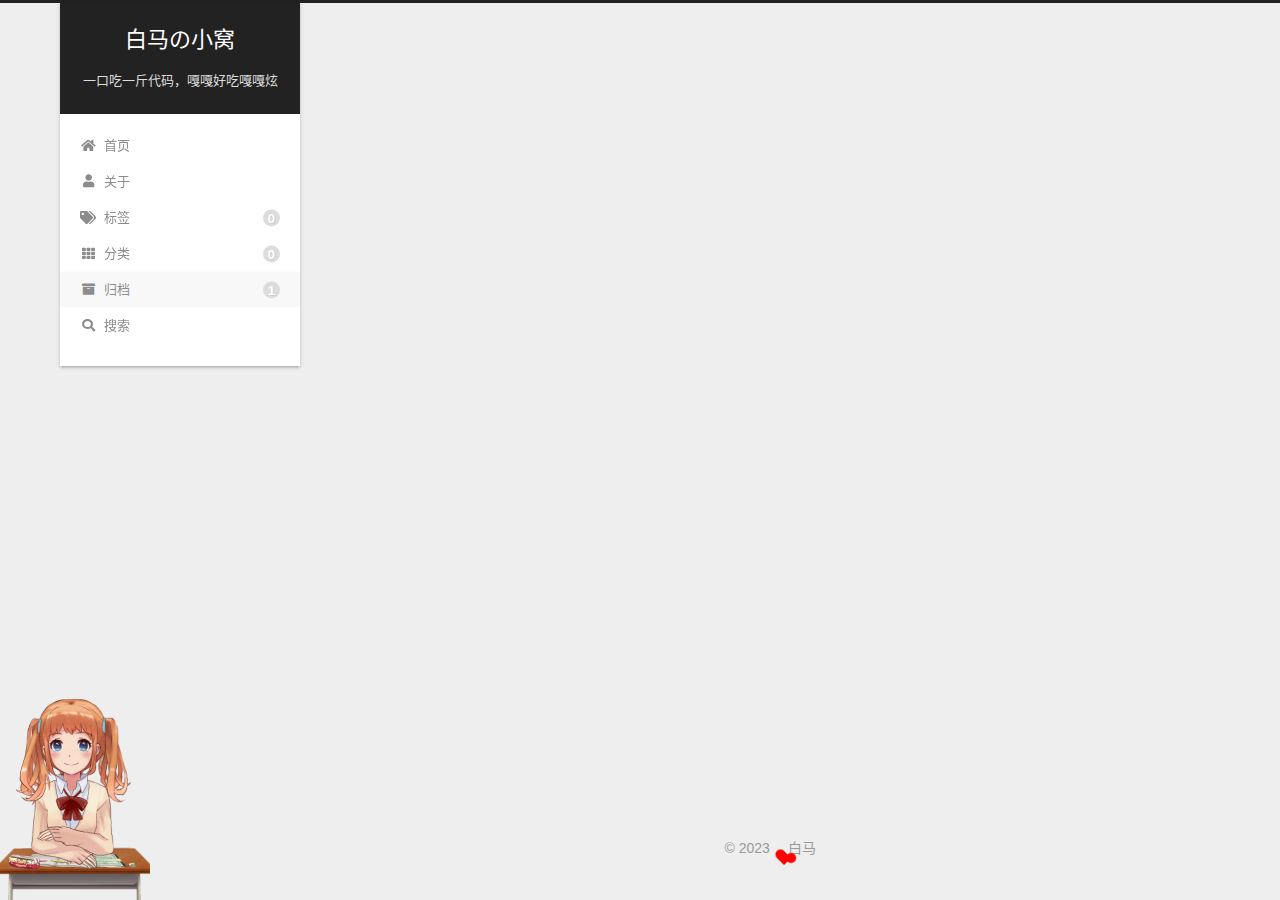
==== archives/index.html @ 6ced61af "Site updated: 2023-07-16 23:08:41" ====
<!DOCTYPE html>
<html lang="zh-CN">
<head>
  <meta charset="UTF-8">
<meta name="viewport" content="width=device-width, initial-scale=1, maximum-scale=2">
<meta name="theme-color" content="#222">
<meta name="generator" content="Hexo 6.3.0">
  <link rel="apple-touch-icon" sizes="180x180" href="/images/128x128.png">
  <link rel="icon" type="image/png" sizes="32x32" href="/images/32x32.png">
  <link rel="icon" type="image/png" sizes="16x16" href="/images/16x16.png">
  <link rel="mask-icon" href="/images/logo2.svg" color="#222">

<link rel="stylesheet" href="/css/main.css">


<link rel="stylesheet" href="/lib/font-awesome/css/all.min.css">

<script id="hexo-configurations">
    var NexT = window.NexT || {};
    var CONFIG = {"hostname":"example.com","root":"/","scheme":"Gemini","version":"7.8.0","exturl":false,"sidebar":{"position":"left","display":"post","padding":18,"offset":12,"onmobile":false},"copycode":{"enable":true,"show_result":true,"style":null},"back2top":{"enable":true,"sidebar":false,"scrollpercent":true},"bookmark":{"enable":false,"color":"#222","save":"auto"},"fancybox":false,"mediumzoom":false,"lazyload":false,"pangu":false,"comments":{"style":"tabs","active":null,"storage":true,"lazyload":false,"nav":null},"algolia":{"hits":{"per_page":10},"labels":{"input_placeholder":"Search for Posts","hits_empty":"We didn't find any results for the search: ${query}","hits_stats":"${hits} results found in ${time} ms"}},"localsearch":{"enable":true,"trigger":"auto","top_n_per_article":1,"unescape":false,"preload":false},"motion":{"enable":true,"async":false,"transition":{"post_block":"fadeIn","post_header":"slideDownIn","post_body":"slideDownIn","coll_header":"slideLeftIn","sidebar":"slideUpIn"}},"path":"search.xml"};
  </script>

  <meta name="description" content="bug专业制造选手">
<meta property="og:type" content="website">
<meta property="og:title" content="白马の小窝">
<meta property="og:url" content="http://example.com/archives/index.html">
<meta property="og:site_name" content="白马の小窝">
<meta property="og:description" content="bug专业制造选手">
<meta property="og:locale" content="zh_CN">
<meta property="article:author" content="yy">
<meta name="twitter:card" content="summary">

<link rel="canonical" href="http://example.com/archives/">


<script id="page-configurations">
  // https://hexo.io/docs/variables.html
  CONFIG.page = {
    sidebar: "",
    isHome : false,
    isPost : false,
    lang   : 'zh-CN'
  };
</script>

  <title>归档 | 白马の小窝</title>
  






  <noscript>
  <style>
  .use-motion .brand,
  .use-motion .menu-item,
  .sidebar-inner,
  .use-motion .post-block,
  .use-motion .pagination,
  .use-motion .comments,
  .use-motion .post-header,
  .use-motion .post-body,
  .use-motion .collection-header { opacity: initial; }

  .use-motion .site-title,
  .use-motion .site-subtitle {
    opacity: initial;
    top: initial;
  }

  .use-motion .logo-line-before i { left: initial; }
  .use-motion .logo-line-after i { right: initial; }
  </style>
</noscript>

<link rel="alternate" href="/atom.xml" title="白马の小窝" type="application/atom+xml">
</head>

<body itemscope itemtype="http://schema.org/WebPage">
  <div class="container use-motion">
    <div class="headband"></div>

    <header class="header" itemscope itemtype="http://schema.org/WPHeader">
      <div class="header-inner"><div class="site-brand-container">
  <div class="site-nav-toggle">
    <div class="toggle" aria-label="切换导航栏">
      <span class="toggle-line toggle-line-first"></span>
      <span class="toggle-line toggle-line-middle"></span>
      <span class="toggle-line toggle-line-last"></span>
    </div>
  </div>

  <div class="site-meta">

    <a href="/" class="brand" rel="start">
      <span class="logo-line-before"><i></i></span>
      <h1 class="site-title">白马の小窝</h1>
      <span class="logo-line-after"><i></i></span>
    </a>
      <p class="site-subtitle" itemprop="description">一口吃一斤代码，嘎嘎好吃嘎嘎炫</p>
  </div>

  <div class="site-nav-right">
    <div class="toggle popup-trigger">
        <i class="fa fa-search fa-fw fa-lg"></i>
    </div>
  </div>
</div>




<nav class="site-nav">
  <ul id="menu" class="main-menu menu">
        <li class="menu-item menu-item-home">

    <a href="/" rel="section"><i class="fa fa-home fa-fw"></i>首页</a>

  </li>
        <li class="menu-item menu-item-about">

    <a href="/about/" rel="section"><i class="fa fa-user fa-fw"></i>关于</a>

  </li>
        <li class="menu-item menu-item-tags">

    <a href="/tags/" rel="section"><i class="fa fa-tags fa-fw"></i>标签<span class="badge">0</span></a>

  </li>
        <li class="menu-item menu-item-categories">

    <a href="/categories/" rel="section"><i class="fa fa-th fa-fw"></i>分类<span class="badge">0</span></a>

  </li>
        <li class="menu-item menu-item-archives">

    <a href="/archives/" rel="section"><i class="fa fa-archive fa-fw"></i>归档<span class="badge">1</span></a>

  </li>
      <li class="menu-item menu-item-search">
        <a role="button" class="popup-trigger"><i class="fa fa-search fa-fw"></i>搜索
        </a>
      </li>
  </ul>
</nav>



  <div class="search-pop-overlay">
    <div class="popup search-popup">
        <div class="search-header">
  <span class="search-icon">
    <i class="fa fa-search"></i>
  </span>
  <div class="search-input-container">
    <input autocomplete="off" autocapitalize="off"
           placeholder="搜索..." spellcheck="false"
           type="search" class="search-input">
  </div>
  <span class="popup-btn-close">
    <i class="fa fa-times-circle"></i>
  </span>
</div>
<div id="search-result">
  <div id="no-result">
    <i class="fa fa-spinner fa-pulse fa-5x fa-fw"></i>
  </div>
</div>

    </div>
  </div>

</div>
    </header>

    
  <div class="back-to-top">
    <i class="fa fa-arrow-up"></i>
    <span>0%</span>
  </div>


    <main class="main">
      <div class="main-inner">
        <div class="content-wrap">
          

          <div class="content archive">
            

  
  
  
  <div class="post-block">
    <div class="posts-collapse">
      <div class="collection-title">
        <span class="collection-header">嗯..! 目前共计 1 篇日志。 继续努力。</span>
      </div>

      
    <div class="collection-year">
      <span class="collection-header">2023</span>
    </div>

  <article itemscope itemtype="http://schema.org/Article">
    <header class="post-header">

      <div class="post-meta">
        <time itemprop="dateCreated"
              datetime="2023-07-16T18:23:22+08:00"
              content="2023-07-16">
          07-16
        </time>
      </div>

      <div class="post-title">
          <a class="post-title-link" href="/2023/07/16/%E5%88%9D%E6%9D%A5%E4%B9%8D%E5%88%B0%EF%BC%8C%E8%AF%B7%E5%A4%9A%E5%85%B3%E7%85%A7/" itemprop="url">
            <span itemprop="name">初来乍到，请多关照</span>
          </a>
      </div>

    </header>
  </article>


    </div>
  </div>
  
  
  

  



          </div>
          

<script>
  window.addEventListener('tabs:register', () => {
    let { activeClass } = CONFIG.comments;
    if (CONFIG.comments.storage) {
      activeClass = localStorage.getItem('comments_active') || activeClass;
    }
    if (activeClass) {
      let activeTab = document.querySelector(`a[href="#comment-${activeClass}"]`);
      if (activeTab) {
        activeTab.click();
      }
    }
  });
  if (CONFIG.comments.storage) {
    window.addEventListener('tabs:click', event => {
      if (!event.target.matches('.tabs-comment .tab-content .tab-pane')) return;
      let commentClass = event.target.classList[1];
      localStorage.setItem('comments_active', commentClass);
    });
  }
</script>

        </div>
          
  
  <div class="toggle sidebar-toggle">
    <span class="toggle-line toggle-line-first"></span>
    <span class="toggle-line toggle-line-middle"></span>
    <span class="toggle-line toggle-line-last"></span>
  </div>

  <aside class="sidebar">
    <div class="sidebar-inner">

      <ul class="sidebar-nav motion-element">
        <li class="sidebar-nav-toc">
          文章目录
        </li>
        <li class="sidebar-nav-overview">
          站点概览
        </li>
      </ul>

      <!--noindex-->
      <div class="post-toc-wrap sidebar-panel">
      </div>
      <!--/noindex-->

      <div class="site-overview-wrap sidebar-panel">
        <div class="site-author motion-element" itemprop="author" itemscope itemtype="http://schema.org/Person">
    <img class="site-author-image" itemprop="image" alt="yy"
      src="/images/10.jpg">
  <p class="site-author-name" itemprop="name">yy</p>
  <div class="site-description" itemprop="description">bug专业制造选手</div>
</div>
<div class="site-state-wrap motion-element">
  <nav class="site-state">
      <div class="site-state-item site-state-posts">
          <a href="/archives/">
        
          <span class="site-state-item-count">1</span>
          <span class="site-state-item-name">日志</span>
        </a>
      </div>
  </nav>
</div>
  <div class="cc-license motion-element" itemprop="license">
    <a href="https://creativecommons.org/licenses/by-nc-sa/4.0/" class="cc-opacity" rel="noopener" target="_blank"><img src="/images/cc-by-nc-sa.svg" alt="Creative Commons"></a>
  </div>



      </div>
	  
       

  <div class="links-of-blogroll motion-element links-of-blogroll-block">
    <div class="links-of-blogroll-title">
      <!-- modify icon to fire by szw -->
      <i class="fa fa-history fa-" aria-hidden="true"></i>
      近期文章
    </div>
    <ul class="links-of-blogroll-list">
      
      
        <li class="recent_posts_li">
          <a href="/" title="" target="_blank"></a>
        </li>
      
    </ul>
  </div>


	   <iframe frameborder="no" border="0" marginwidth="0" marginheight="0" width=330 height=86 src="//music.163.com/outchain/player?type=2&id=476598236&auto=1&height=66"></iframe>
    </div>
  </aside>
  <div id="sidebar-dimmer"></div>


      </div>
    </main>

    <footer class="footer">
      <div class="footer-inner">
        

        

<div class="copyright">
  
  &copy; 
  <span itemprop="copyrightYear">2023</span>
  <span class="with-love">
    <i class="heart"></i>
  </span>
  <span class="author" itemprop="copyrightHolder">白马</span>
</div>

<!--
  <div class="powered-by">由 <a href="https://hexo.io/" class="theme-link" rel="noopener" target="_blank">Hexo</a> & <a href="https://theme-next.org/" class="theme-link" rel="noopener" target="_blank">NexT.Gemini</a> 强力驱动
  </div>-->

        








      </div>
    </footer>
  </div>

  
  <script src="/lib/anime.min.js"></script>
  <script src="/lib/velocity/velocity.min.js"></script>
  <script src="/lib/velocity/velocity.ui.min.js"></script>

<script src="/js/utils.js"></script>

<script src="/js/motion.js"></script>


<script src="/js/schemes/pisces.js"></script>


<script src="/js/next-boot.js"></script>




  




  
<script src="/js/local-search.js"></script>













  

  

<script src="/live2dw/lib/L2Dwidget.min.js?094cbace49a39548bed64abff5988b05"></script><script>L2Dwidget.init({"pluginRootPath":"live2dw/","pluginJsPath":"lib/","pluginModelPath":"assets/","tagMode":false,"log":false,"model":{"jsonPath":"/live2dw/assets/shizuku.model.json"},"display":{"position":"left","width":150,"height":300},"mobile":{"show":true}});</script></body>
</html>
<!-- 页面点击小红心 -->
<script type="text/javascript" src="/js/src/clicklove.js"></script>
---- css/main.css ----
:root {
  --body-bg-color: #eee;
  --content-bg-color: #fff;
  --card-bg-color: #f5f5f5;
  --text-color: #555;
  --blockquote-color: #666;
  --link-color: #555;
  --link-hover-color: #222;
  --brand-color: #fff;
  --brand-hover-color: #fff;
  --table-row-odd-bg-color: #f9f9f9;
  --table-row-hover-bg-color: #f5f5f5;
  --menu-item-bg-color: #f5f5f5;
  --btn-default-bg: #fff;
  --btn-default-color: #555;
  --btn-default-border-color: #555;
  --btn-default-hover-bg: #222;
  --btn-default-hover-color: #fff;
  --btn-default-hover-border-color: #222;
}
html {
  line-height: 1.15; /* 1 */
  -webkit-text-size-adjust: 100%; /* 2 */
}
body {
  margin: 0;
}
main {
  display: block;
}
h1 {
  font-size: 2em;
  margin: 0.67em 0;
}
hr {
  box-sizing: content-box; /* 1 */
  height: 0; /* 1 */
  overflow: visible; /* 2 */
}
pre {
  font-family: monospace, monospace; /* 1 */
  font-size: 1em; /* 2 */
}
a {
  background: transparent;
}
abbr[title] {
  border-bottom: none; /* 1 */
  text-decoration: underline; /* 2 */
  text-decoration: underline dotted; /* 2 */
}
b,
strong {
  font-weight: bolder;
}
code,
kbd,
samp {
  font-family: monospace, monospace; /* 1 */
  font-size: 1em; /* 2 */
}
small {
  font-size: 80%;
}
sub,
sup {
  font-size: 75%;
  line-height: 0;
  position: relative;
  vertical-align: baseline;
}
sub {
  bottom: -0.25em;
}
sup {
  top: -0.5em;
}
img {
  border-style: none;
}
button,
input,
optgroup,
select,
textarea {
  font-family: inherit; /* 1 */
  font-size: 100%; /* 1 */
  line-height: 1.15; /* 1 */
  margin: 0; /* 2 */
}
button,
input {
/* 1 */
  overflow: visible;
}
button,
select {
/* 1 */
  text-transform: none;
}
button,
[type='button'],
[type='reset'],
[type='submit'] {
  -webkit-appearance: button;
}
button::-moz-focus-inner,
[type='button']::-moz-focus-inner,
[type='reset']::-moz-focus-inner,
[type='submit']::-moz-focus-inner {
  border-style: none;
  padding: 0;
}
button:-moz-focusring,
[type='button']:-moz-focusring,
[type='reset']:-moz-focusring,
[type='submit']:-moz-focusring {
  outline: 1px dotted ButtonText;
}
fieldset {
  padding: 0.35em 0.75em 0.625em;
}
legend {
  box-sizing: border-box; /* 1 */
  color: inherit; /* 2 */
  display: table; /* 1 */
  max-width: 100%; /* 1 */
  padding: 0; /* 3 */
  white-space: normal; /* 1 */
}
progress {
  vertical-align: baseline;
}
textarea {
  overflow: auto;
}
[type='checkbox'],
[type='radio'] {
  box-sizing: border-box; /* 1 */
  padding: 0; /* 2 */
}
[type='number']::-webkit-inner-spin-button,
[type='number']::-webkit-outer-spin-button {
  height: auto;
}
[type='search'] {
  outline-offset: -2px; /* 2 */
  -webkit-appearance: textfield; /* 1 */
}
[type='search']::-webkit-search-decoration {
  -webkit-appearance: none;
}
::-webkit-file-upload-button {
  font: inherit; /* 2 */
  -webkit-appearance: button; /* 1 */
}
details {
  display: block;
}
summary {
  display: list-item;
}
template {
  display: none;
}
[hidden] {
  display: none;
}
::selection {
  background: #262a30;
  color: #eee;
}
html,
body {
  height: 100%;
}
body {
  background: var(--body-bg-color);
  color: var(--text-color);
  font-family: 'Lato', "PingFang SC", "Microsoft YaHei", sans-serif;
  font-size: 1em;
  line-height: 2;
}
@media (max-width: 991px) {
  body {
    padding-left: 0 !important;
    padding-right: 0 !important;
  }
}
h1,
h2,
h3,
h4,
h5,
h6 {
  font-family: 'Lato', "PingFang SC", "Microsoft YaHei", sans-serif;
  font-weight: bold;
  line-height: 1.5;
  margin: 20px 0 15px;
}
h1 {
  font-size: 1.5em;
}
h2 {
  font-size: 1.375em;
}
h3 {
  font-size: 1.25em;
}
h4 {
  font-size: 1.125em;
}
h5 {
  font-size: 1em;
}
h6 {
  font-size: 0.875em;
}
p {
  margin: 0 0 20px 0;
}
a,
span.exturl {
  border-bottom: 1px solid #999;
  color: var(--link-color);
  outline: 0;
  text-decoration: none;
  overflow-wrap: break-word;
  word-wrap: break-word;
  cursor: pointer;
}
a:hover,
span.exturl:hover {
  border-bottom-color: var(--link-hover-color);
  color: var(--link-hover-color);
}
iframe,
img,
video {
  display: block;
  margin-left: auto;
  margin-right: auto;
  max-width: 100%;
}
hr {
  background-image: repeating-linear-gradient(-45deg, #ddd, #ddd 4px, transparent 4px, transparent 8px);
  border: 0;
  height: 3px;
  margin: 40px 0;
}
blockquote {
  border-left: 4px solid #ddd;
  color: var(--blockquote-color);
  margin: 0;
  padding: 0 15px;
}
blockquote cite::before {
  content: '-';
  padding: 0 5px;
}
dt {
  font-weight: bold;
}
dd {
  margin: 0;
  padding: 0;
}
kbd {
  background-color: #f5f5f5;
  background-image: linear-gradient(#eee, #fff, #eee);
  border: 1px solid #ccc;
  border-radius: 0.2em;
  box-shadow: 0.1em 0.1em 0.2em rgba(0,0,0,0.1);
  color: #555;
  font-family: inherit;
  padding: 0.1em 0.3em;
  white-space: nowrap;
}
.table-container {
  overflow: auto;
}
table {
  border-collapse: collapse;
  border-spacing: 0;
  font-size: 0.875em;
  margin: 0 0 20px 0;
  width: 100%;
}
tbody tr:nth-of-type(odd) {
  background: var(--table-row-odd-bg-color);
}
tbody tr:hover {
  background: var(--table-row-hover-bg-color);
}
caption,
th,
td {
  font-weight: normal;
  padding: 8px;
  vertical-align: middle;
}
th,
td {
  border: 1px solid #ddd;
  border-bottom: 3px solid #ddd;
}
th {
  font-weight: 700;
  padding-bottom: 10px;
}
td {
  border-bottom-width: 1px;
}
.btn {
  background: var(--btn-default-bg);
  border: 2px solid var(--btn-default-border-color);
  border-radius: 2px;
  color: var(--btn-default-color);
  display: inline-block;
  font-size: 0.875em;
  line-height: 2;
  padding: 0 20px;
  text-decoration: none;
  transition-property: background-color;
  transition-delay: 0s;
  transition-duration: 0.2s;
  transition-timing-function: ease-in-out;
}
.btn:hover {
  background: var(--btn-default-hover-bg);
  border-color: var(--btn-default-hover-border-color);
  color: var(--btn-default-hover-color);
}
.btn + .btn {
  margin: 0 0 8px 8px;
}
.btn .fa-fw {
  text-align: left;
  width: 1.285714285714286em;
}
.toggle {
  line-height: 0;
}
.toggle .toggle-line {
  background: #fff;
  display: inline-block;
  height: 2px;
  left: 0;
  position: relative;
  top: 0;
  transition: all 0.4s;
  vertical-align: top;
  width: 100%;
}
.toggle .toggle-line:not(:first-child) {
  margin-top: 3px;
}
.toggle.toggle-arrow .toggle-line-first {
  left: 50%;
  top: 2px;
  transform: rotate(45deg);
  width: 50%;
}
.toggle.toggle-arrow .toggle-line-middle {
  left: 2px;
  width: 90%;
}
.toggle.toggle-arrow .toggle-line-last {
  left: 50%;
  top: -2px;
  transform: rotate(-45deg);
  width: 50%;
}
.toggle.toggle-close .toggle-line-first {
  transform: rotate(-45deg);
  top: 5px;
}
.toggle.toggle-close .toggle-line-middle {
  opacity: 0;
}
.toggle.toggle-close .toggle-line-last {
  transform: rotate(45deg);
  top: -5px;
}
.highlight-container {
  position: relative;
}
.highlight-container:hover .copy-btn,
.highlight-container .copy-btn:focus {
  opacity: 1;
}
.copy-btn {
  color: #333;
  cursor: pointer;
  line-height: 1.6;
  opacity: 0;
  padding: 2px 6px;
  position: absolute;
  transition-delay: 0s;
  transition-duration: 0.2s;
  transition-timing-function: ease-in-out;
  background-color: #eee;
  background-image: linear-gradient(#fcfcfc, #eee);
  border: 1px solid #d5d5d5;
  border-radius: 3px;
  font-size: 0.8125em;
  right: 4px;
  top: 8px;
}
.highlight,
pre {
  background: #1d1f21;
  color: #c5c8c6;
  line-height: 1.6;
  margin: 0 auto 20px;
}
pre,
code {
  font-family: consolas, Menlo, monospace, "PingFang SC", "Microsoft YaHei";
}
code {
  background: #eee;
  border-radius: 3px;
  color: #555;
  padding: 2px 4px;
  overflow-wrap: break-word;
  word-wrap: break-word;
}
.highlight *::selection {
  background: #373b41;
}
.highlight pre {
  border: 0;
  margin: 0;
  padding: 10px 0;
}
.highlight table {
  border: 0;
  margin: 0;
  width: auto;
}
.highlight td {
  border: 0;
  padding: 0;
}
.highlight figcaption {
  background: #000;
  color: #c5c8c6;
  display: flex;
  font-size: 0.875em;
  justify-content: space-between;
  line-height: 1.2;
  padding: 0.5em;
}
.highlight figcaption a {
  color: #c5c8c6;
}
.highlight figcaption a:hover {
  border-bottom-color: #c5c8c6;
}
.highlight .gutter {
  -moz-user-select: none;
  -ms-user-select: none;
  -webkit-user-select: none;
  user-select: none;
}
.highlight .gutter pre {
  background: #000;
  color: #888f96;
  padding-left: 10px;
  padding-right: 10px;
  text-align: right;
}
.highlight .code pre {
  background: #1d1f21;
  padding-left: 10px;
  width: 100%;
}
.gist table {
  width: auto;
}
.gist table td {
  border: 0;
}
pre {
  overflow: auto;
  padding: 10px;
}
pre code {
  background: none;
  color: #c5c8c6;
  font-size: 0.875em;
  padding: 0;
  text-shadow: none;
}
pre .deletion {
  background: #800000;
}
pre .addition {
  background: #008000;
}
pre .meta {
  color: #f0c674;
  -moz-user-select: none;
  -ms-user-select: none;
  -webkit-user-select: none;
  user-select: none;
}
pre .comment {
  color: #969896;
}
pre .variable,
pre .attribute,
pre .tag,
pre .name,
pre .regexp,
pre .ruby .constant,
pre .xml .tag .title,
pre .xml .pi,
pre .xml .doctype,
pre .html .doctype,
pre .css .id,
pre .css .class,
pre .css .pseudo {
  color: #c66;
}
pre .number,
pre .preprocessor,
pre .built_in,
pre .builtin-name,
pre .literal,
pre .params,
pre .constant,
pre .command {
  color: #de935f;
}
pre .ruby .class .title,
pre .css .rules .attribute,
pre .string,
pre .symbol,
pre .value,
pre .inheritance,
pre .header,
pre .ruby .symbol,
pre .xml .cdata,
pre .special,
pre .formula {
  color: #b5bd68;
}
pre .title,
pre .css .hexcolor {
  color: #8abeb7;
}
pre .function,
pre .python .decorator,
pre .python .title,
pre .ruby .function .title,
pre .ruby .title .keyword,
pre .perl .sub,
pre .javascript .title,
pre .coffeescript .title {
  color: #81a2be;
}
pre .keyword,
pre .javascript .function {
  color: #b294bb;
}
.blockquote-center {
  border-left: none;
  margin: 40px 0;
  padding: 0;
  position: relative;
  text-align: center;
}
.blockquote-center .fa {
  display: block;
  opacity: 0.6;
  position: absolute;
  width: 100%;
}
.blockquote-center .fa-quote-left {
  border-top: 1px solid #ccc;
  text-align: left;
  top: -20px;
}
.blockquote-center .fa-quote-right {
  border-bottom: 1px solid #ccc;
  text-align: right;
  bottom: -20px;
}
.blockquote-center p,
.blockquote-center div {
  text-align: center;
}
.post-body .group-picture img {
  margin: 0 auto;
  padding: 0 3px;
}
.group-picture-row {
  margin-bottom: 6px;
  overflow: hidden;
}
.group-picture-column {
  float: left;
  margin-bottom: 10px;
}
.post-body .label {
  color: #555;
  display: inline;
  padding: 0 2px;
}
.post-body .label.default {
  background: #f0f0f0;
}
.post-body .label.primary {
  background: #efe6f7;
}
.post-body .label.info {
  background: #e5f2f8;
}
.post-body .label.success {
  background: #e7f4e9;
}
.post-body .label.warning {
  background: #fcf6e1;
}
.post-body .label.danger {
  background: #fae8eb;
}
.post-body .tabs {
  margin-bottom: 20px;
}
.post-body .tabs,
.tabs-comment {
  display: block;
  padding-top: 10px;
  position: relative;
}
.post-body .tabs ul.nav-tabs,
.tabs-comment ul.nav-tabs {
  display: flex;
  flex-wrap: wrap;
  margin: 0;
  margin-bottom: -1px;
  padding: 0;
}
@media (max-width: 413px) {
  .post-body .tabs ul.nav-tabs,
  .tabs-comment ul.nav-tabs {
    display: block;
    margin-bottom: 5px;
  }
}
.post-body .tabs ul.nav-tabs li.tab,
.tabs-comment ul.nav-tabs li.tab {
  border-bottom: 1px solid #ddd;
  border-left: 1px solid transparent;
  border-right: 1px solid transparent;
  border-top: 3px solid transparent;
  flex-grow: 1;
  list-style-type: none;
  border-radius: 0 0 0 0;
}
@media (max-width: 413px) {
  .post-body .tabs ul.nav-tabs li.tab,
  .tabs-comment ul.nav-tabs li.tab {
    border-bottom: 1px solid transparent;
    border-left: 3px solid transparent;
    border-right: 1px solid transparent;
    border-top: 1px solid transparent;
  }
}
@media (max-width: 413px) {
  .post-body .tabs ul.nav-tabs li.tab,
  .tabs-comment ul.nav-tabs li.tab {
    border-radius: 0;
  }
}
.post-body .tabs ul.nav-tabs li.tab a,
.tabs-comment ul.nav-tabs li.tab a {
  border-bottom: initial;
  display: block;
  line-height: 1.8;
  outline: 0;
  padding: 0.25em 0.75em;
  text-align: center;
  transition-delay: 0s;
  transition-duration: 0.2s;
  transition-timing-function: ease-out;
}
.post-body .tabs ul.nav-tabs li.tab a i,
.tabs-comment ul.nav-tabs li.tab a i {
  width: 1.285714285714286em;
}
.post-body .tabs ul.nav-tabs li.tab.active,
.tabs-comment ul.nav-tabs li.tab.active {
  border-bottom: 1px solid transparent;
  border-left: 1px solid #ddd;
  border-right: 1px solid #ddd;
  border-top: 3px solid #fc6423;
}
@media (max-width: 413px) {
  .post-body .tabs ul.nav-tabs li.tab.active,
  .tabs-comment ul.nav-tabs li.tab.active {
    border-bottom: 1px solid #ddd;
    border-left: 3px solid #fc6423;
    border-right: 1px solid #ddd;
    border-top: 1px solid #ddd;
  }
}
.post-body .tabs ul.nav-tabs li.tab.active a,
.tabs-comment ul.nav-tabs li.tab.active a {
  color: var(--link-color);
  cursor: default;
}
.post-body .tabs .tab-content .tab-pane,
.tabs-comment .tab-content .tab-pane {
  border: 1px solid #ddd;
  border-top: 0;
  padding: 20px 20px 0 20px;
  border-radius: 0;
}
.post-body .tabs .tab-content .tab-pane:not(.active),
.tabs-comment .tab-content .tab-pane:not(.active) {
  display: none;
}
.post-body .tabs .tab-content .tab-pane.active,
.tabs-comment .tab-content .tab-pane.active {
  display: block;
}
.post-body .tabs .tab-content .tab-pane.active:nth-of-type(1),
.tabs-comment .tab-content .tab-pane.active:nth-of-type(1) {
  border-radius: 0 0 0 0;
}
@media (max-width: 413px) {
  .post-body .tabs .tab-content .tab-pane.active:nth-of-type(1),
  .tabs-comment .tab-content .tab-pane.active:nth-of-type(1) {
    border-radius: 0;
  }
}
.post-body .note {
  border-radius: 3px;
  margin-bottom: 20px;
  padding: 1em;
  position: relative;
  border: 1px solid #eee;
  border-left-width: 5px;
}
.post-body .note h2,
.post-body .note h3,
.post-body .note h4,
.post-body .note h5,
.post-body .note h6 {
  margin-top: 0;
  border-bottom: initial;
  margin-bottom: 0;
  padding-top: 0;
}
.post-body .note p:first-child,
.post-body .note ul:first-child,
.post-body .note ol:first-child,
.post-body .note table:first-child,
.post-body .note pre:first-child,
.post-body .note blockquote:first-child,
.post-body .note img:first-child {
  margin-top: 0;
}
.post-body .note p:last-child,
.post-body .note ul:last-child,
.post-body .note ol:last-child,
.post-body .note table:last-child,
.post-body .note pre:last-child,
.post-body .note blockquote:last-child,
.post-body .note img:last-child {
  margin-bottom: 0;
}
.post-body .note.default {
  border-left-color: #777;
}
.post-body .note.default h2,
.post-body .note.default h3,
.post-body .note.default h4,
.post-body .note.default h5,
.post-body .note.default h6 {
  color: #777;
}
.post-body .note.primary {
  border-left-color: #6f42c1;
}
.post-body .note.primary h2,
.post-body .note.primary h3,
.post-body .note.primary h4,
.post-body .note.primary h5,
.post-body .note.primary h6 {
  color: #6f42c1;
}
.post-body .note.info {
  border-left-color: #428bca;
}
.post-body .note.info h2,
.post-body .note.info h3,
.post-body .note.info h4,
.post-body .note.info h5,
.post-body .note.info h6 {
  color: #428bca;
}
.post-body .note.success {
  border-left-color: #5cb85c;
}
.post-body .note.success h2,
.post-body .note.success h3,
.post-body .note.success h4,
.post-body .note.success h5,
.post-body .note.success h6 {
  color: #5cb85c;
}
.post-body .note.warning {
  border-left-color: #f0ad4e;
}
.post-body .note.warning h2,
.post-body .note.warning h3,
.post-body .note.warning h4,
.post-body .note.warning h5,
.post-body .note.warning h6 {
  color: #f0ad4e;
}
.post-body .note.danger {
  border-left-color: #d9534f;
}
.post-body .note.danger h2,
.post-body .note.danger h3,
.post-body .note.danger h4,
.post-body .note.danger h5,
.post-body .note.danger h6 {
  color: #d9534f;
}
.pagination .prev,
.pagination .next,
.pagination .page-number,
.pagination .space {
  display: inline-block;
  margin: 0 10px;
  padding: 0 11px;
  position: relative;
  top: -1px;
}
@media (max-width: 767px) {
  .pagination .prev,
  .pagination .next,
  .pagination .page-number,
  .pagination .space {
    margin: 0 5px;
  }
}
.pagination {
  border-top: 1px solid #eee;
  margin: 120px 0 0;
  text-align: center;
}
.pagination .prev,
.pagination .next,
.pagination .page-number {
  border-bottom: 0;
  border-top: 1px solid #eee;
  transition-property: border-color;
  transition-delay: 0s;
  transition-duration: 0.2s;
  transition-timing-function: ease-in-out;
}
.pagination .prev:hover,
.pagination .next:hover,
.pagination .page-number:hover {
  border-top-color: #222;
}
.pagination .space {
  margin: 0;
  padding: 0;
}
.pagination .prev {
  margin-left: 0;
}
.pagination .next {
  margin-right: 0;
}
.pagination .page-number.current {
  background: #ccc;
  border-top-color: #ccc;
  color: #fff;
}
@media (max-width: 767px) {
  .pagination {
    border-top: none;
  }
  .pagination .prev,
  .pagination .next,
  .pagination .page-number {
    border-bottom: 1px solid #eee;
    border-top: 0;
    margin-bottom: 10px;
    padding: 0 10px;
  }
  .pagination .prev:hover,
  .pagination .next:hover,
  .pagination .page-number:hover {
    border-bottom-color: #222;
  }
}
.comments {
  margin-top: 60px;
  overflow: hidden;
}
.comment-button-group {
  display: flex;
  flex-wrap: wrap-reverse;
  justify-content: center;
  margin: 1em 0;
}
.comment-button-group .comment-button {
  margin: 0.1em 0.2em;
}
.comment-button-group .comment-button.active {
  background: var(--btn-default-hover-bg);
  border-color: var(--btn-default-hover-border-color);
  color: var(--btn-default-hover-color);
}
.comment-position {
  display: none;
}
.comment-position.active {
  display: block;
}
.tabs-comment {
  background: var(--content-bg-color);
  margin-top: 4em;
  padding-top: 0;
}
.tabs-comment .comments {
  border: 0;
  box-shadow: none;
  margin-top: 0;
  padding-top: 0;
}
.container {
  min-height: 100%;
  position: relative;
}
.main-inner {
  margin: 0 auto;
  width: calc(100% - 20px);
}
@media (min-width: 1200px) {
  .main-inner {
    width: 1160px;
  }
}
@media (min-width: 1600px) {
  .main-inner {
    width: 73%;
  }
}
@media (max-width: 767px) {
  .content-wrap {
    padding: 0 20px;
  }
}
.header {
  background: transparent;
}
.header-inner {
  margin: 0 auto;
  width: calc(100% - 20px);
}
@media (min-width: 1200px) {
  .header-inner {
    width: 1160px;
  }
}
@media (min-width: 1600px) {
  .header-inner {
    width: 73%;
  }
}
.site-brand-container {
  display: flex;
  flex-shrink: 0;
  padding: 0 10px;
}
.headband {
  background: #222;
  height: 3px;
}
.site-meta {
  flex-grow: 1;
  text-align: center;
}
@media (max-width: 767px) {
  .site-meta {
    text-align: center;
  }
}
.brand {
  border-bottom: none;
  color: var(--brand-color);
  display: inline-block;
  line-height: 1.375em;
  padding: 0 40px;
  position: relative;
}
.brand:hover {
  color: var(--brand-hover-color);
}
.site-title {
  font-family: 'Lato', "PingFang SC", "Microsoft YaHei", sans-serif;
  font-size: 1.375em;
  font-weight: normal;
  margin: 0;
}
.site-subtitle {
  color: #ddd;
  font-size: 0.8125em;
  margin: 10px 0;
}
.use-motion .brand {
  opacity: 0;
}
.use-motion .site-title,
.use-motion .site-subtitle,
.use-motion .custom-logo-image {
  opacity: 0;
  position: relative;
  top: -10px;
}
.site-nav-toggle,
.site-nav-right {
  display: none;
}
@media (max-width: 767px) {
  .site-nav-toggle,
  .site-nav-right {
    display: flex;
    flex-direction: column;
    justify-content: center;
  }
}
.site-nav-toggle .toggle,
.site-nav-right .toggle {
  color: var(--text-color);
  padding: 10px;
  width: 22px;
}
.site-nav-toggle .toggle .toggle-line,
.site-nav-right .toggle .toggle-line {
  background: var(--text-color);
  border-radius: 1px;
}
.site-nav {
  display: block;
}
@media (max-width: 767px) {
  .site-nav {
    clear: both;
    display: none;
  }
}
.site-nav.site-nav-on {
  display: block;
}
.menu {
  margin-top: 20px;
  padding-left: 0;
  text-align: center;
}
.menu-item {
  display: inline-block;
  list-style: none;
  margin: 0 10px;
}
@media (max-width: 767px) {
  .menu-item {
    display: block;
    margin-top: 10px;
  }
  .menu-item.menu-item-search {
    display: none;
  }
}
.menu-item a,
.menu-item span.exturl {
  border-bottom: 0;
  display: block;
  font-size: 0.8125em;
  transition-property: border-color;
  transition-delay: 0s;
  transition-duration: 0.2s;
  transition-timing-function: ease-in-out;
}
@media (hover: none) {
  .menu-item a:hover,
  .menu-item span.exturl:hover {
    border-bottom-color: transparent !important;
  }
}
.menu-item .fa,
.menu-item .fab,
.menu-item .far,
.menu-item .fas {
  margin-right: 8px;
}
.menu-item .badge {
  display: inline-block;
  font-weight: bold;
  line-height: 1;
  margin-left: 0.35em;
  margin-top: 0.35em;
  text-align: center;
  white-space: nowrap;
}
@media (max-width: 767px) {
  .menu-item .badge {
    float: right;
    margin-left: 0;
  }
}
.menu-item-active a,
.menu .menu-item a:hover,
.menu .menu-item span.exturl:hover {
  background: var(--menu-item-bg-color);
}
.use-motion .menu-item {
  opacity: 0;
}
.sidebar {
  background: #222;
  bottom: 0;
  box-shadow: inset 0 2px 6px #000;
  position: fixed;
  top: 0;
}
@media (max-width: 991px) {
  .sidebar {
    display: none;
  }
}
.sidebar-inner {
  color: #999;
  padding: 18px 10px;
  text-align: center;
}
.cc-license {
  margin-top: 10px;
  text-align: center;
}
.cc-license .cc-opacity {
  border-bottom: none;
  opacity: 0.7;
}
.cc-license .cc-opacity:hover {
  opacity: 0.9;
}
.cc-license img {
  display: inline-block;
}
.site-author-image {
  border: 1px solid #eee;
  display: block;
  margin: 0 auto;
  max-width: 120px;
  padding: 2px;
  border-radius: 50%;
}
.site-author-image {
  transition: transform 1s ease-out;
}
.site-author-image:hover {
  transform: rotateZ(360deg);
}
.site-author-name {
  color: var(--text-color);
  font-weight: 600;
  margin: 0;
  text-align: center;
}
.site-description {
  color: #999;
  font-size: 0.8125em;
  margin-top: 0;
  text-align: center;
}
.links-of-author {
  margin-top: 15px;
}
.links-of-author a,
.links-of-author span.exturl {
  border-bottom-color: #555;
  display: inline-block;
  font-size: 0.8125em;
  margin-bottom: 10px;
  margin-right: 10px;
  vertical-align: middle;
}
.links-of-author a::before,
.links-of-author span.exturl::before {
  background: #a4161c;
  border-radius: 50%;
  content: ' ';
  display: inline-block;
  height: 4px;
  margin-right: 3px;
  vertical-align: middle;
  width: 4px;
}
.sidebar-button {
  margin-top: 15px;
}
.sidebar-button a {
  border: 1px solid #fc6423;
  border-radius: 4px;
  color: #fc6423;
  display: inline-block;
  padding: 0 15px;
}
.sidebar-button a .fa,
.sidebar-button a .fab,
.sidebar-button a .far,
.sidebar-button a .fas {
  margin-right: 5px;
}
.sidebar-button a:hover {
  background: #fc6423;
  border: 1px solid #fc6423;
  color: #fff;
}
.sidebar-button a:hover .fa,
.sidebar-button a:hover .fab,
.sidebar-button a:hover .far,
.sidebar-button a:hover .fas {
  color: #fff;
}
.links-of-blogroll {
  font-size: 0.8125em;
  margin-top: 10px;
}
.links-of-blogroll-title {
  font-size: 0.875em;
  font-weight: 600;
  margin-top: 0;
}
.links-of-blogroll-list {
  list-style: none;
  margin: 0;
  padding: 0;
}
#sidebar-dimmer {
  display: none;
}
@media (max-width: 767px) {
  #sidebar-dimmer {
    background: #000;
    display: block;
    height: 100%;
    left: 100%;
    opacity: 0;
    position: fixed;
    top: 0;
    width: 100%;
    z-index: 1100;
  }
  .sidebar-active + #sidebar-dimmer {
    opacity: 0.7;
    transform: translateX(-100%);
    transition: opacity 0.5s;
  }
}
.sidebar-nav {
  margin: 0;
  padding-bottom: 20px;
  padding-left: 0;
}
.sidebar-nav li {
  border-bottom: 1px solid transparent;
  color: var(--text-color);
  cursor: pointer;
  display: inline-block;
  font-size: 0.875em;
}
.sidebar-nav li.sidebar-nav-overview {
  margin-left: 10px;
}
.sidebar-nav li:hover {
  color: #fc6423;
}
.sidebar-nav .sidebar-nav-active {
  border-bottom-color: #fc6423;
  color: #fc6423;
}
.sidebar-nav .sidebar-nav-active:hover {
  color: #fc6423;
}
.sidebar-panel {
  display: none;
  overflow-x: hidden;
  overflow-y: auto;
}
.sidebar-panel-active {
  display: block;
}
.sidebar-toggle {
  background: #222;
  bottom: 45px;
  cursor: pointer;
  height: 14px;
  left: 30px;
  padding: 5px;
  position: fixed;
  width: 14px;
  z-index: 1300;
}
@media (max-width: 991px) {
  .sidebar-toggle {
    left: 20px;
    opacity: 0.8;
    display: none;
  }
}
.sidebar-toggle:hover .toggle-line {
  background: #fc6423;
}
.post-toc {
  font-size: 0.875em;
}
.post-toc ol {
  list-style: none;
  margin: 0;
  padding: 0 2px 5px 10px;
  text-align: left;
}
.post-toc ol > ol {
  padding-left: 0;
}
.post-toc ol a {
  transition-property: all;
  transition-delay: 0s;
  transition-duration: 0.2s;
  transition-timing-function: ease-in-out;
}
.post-toc .nav-item {
  line-height: 1.8;
  overflow: hidden;
  text-overflow: ellipsis;
  white-space: nowrap;
}
.post-toc .nav .nav-child {
  display: none;
}
.post-toc .nav .active > .nav-child {
  display: block;
}
.post-toc .nav .active-current > .nav-child {
  display: block;
}
.post-toc .nav .active-current > .nav-child > .nav-item {
  display: block;
}
.post-toc .nav .active > a {
  border-bottom-color: #fc6423;
  color: #fc6423;
}
.post-toc .nav .active-current > a {
  color: #fc6423;
}
.post-toc .nav .active-current > a:hover {
  color: #fc6423;
}
.site-state {
  display: flex;
  justify-content: center;
  line-height: 1.4;
  margin-top: 10px;
  overflow: hidden;
  text-align: center;
  white-space: nowrap;
}
.site-state-item {
  padding: 0 15px;
}
.site-state-item:not(:first-child) {
  border-left: 1px solid #eee;
}
.site-state-item a {
  border-bottom: none;
}
.site-state-item-count {
  display: block;
  font-size: 1em;
  font-weight: 600;
  text-align: center;
}
.site-state-item-name {
  color: #999;
  font-size: 0.8125em;
}
.footer {
  color: #999;
  font-size: 0.875em;
  padding: 20px 0;
}
.footer.footer-fixed {
  bottom: 0;
  left: 0;
  position: absolute;
  right: 0;
}
.footer-inner {
  box-sizing: border-box;
  margin: 0 auto;
  text-align: center;
  width: calc(100% - 20px);
}
@media (min-width: 1200px) {
  .footer-inner {
    width: 1160px;
  }
}
@media (min-width: 1600px) {
  .footer-inner {
    width: 73%;
  }
}
.languages {
  display: inline-block;
  font-size: 1.125em;
  position: relative;
}
.languages .lang-select-label span {
  margin: 0 0.5em;
}
.languages .lang-select {
  height: 100%;
  left: 0;
  opacity: 0;
  position: absolute;
  top: 0;
  width: 100%;
}
.with-love {
  color: #ff0000;
  display: inline-block;
  margin: 0 5px;
  animation: iconAnimate 1.33s ease-in-out infinite;
}
.powered-by,
.theme-info {
  display: inline-block;
}
@-moz-keyframes iconAnimate {
  0%, 100% {
    transform: scale(1);
  }
  10%, 30% {
    transform: scale(0.9);
  }
  20%, 40%, 60%, 80% {
    transform: scale(1.1);
  }
  50%, 70% {
    transform: scale(1.1);
  }
}
@-webkit-keyframes iconAnimate {
  0%, 100% {
    transform: scale(1);
  }
  10%, 30% {
    transform: scale(0.9);
  }
  20%, 40%, 60%, 80% {
    transform: scale(1.1);
  }
  50%, 70% {
    transform: scale(1.1);
  }
}
@-o-keyframes iconAnimate {
  0%, 100% {
    transform: scale(1);
  }
  10%, 30% {
    transform: scale(0.9);
  }
  20%, 40%, 60%, 80% {
    transform: scale(1.1);
  }
  50%, 70% {
    transform: scale(1.1);
  }
}
@keyframes iconAnimate {
  0%, 100% {
    transform: scale(1);
  }
  10%, 30% {
    transform: scale(0.9);
  }
  20%, 40%, 60%, 80% {
    transform: scale(1.1);
  }
  50%, 70% {
    transform: scale(1.1);
  }
}
.back-to-top {
  font-size: 12px;
  text-align: center;
  transition-delay: 0s;
  transition-duration: 0.2s;
  transition-timing-function: ease-in-out;
}
.back-to-top {
  background: #222;
  bottom: -100px;
  box-sizing: border-box;
  color: #fff;
  cursor: pointer;
  left: 30px;
  opacity: 0.6;
  padding: 0 6px;
  position: fixed;
  transition-property: bottom;
  z-index: 1300;
  width: initial;
}
.back-to-top:hover {
  color: #fc6423;
}
.back-to-top.back-to-top-on {
  bottom: 30px;
}
@media (max-width: 991px) {
  .back-to-top {
    left: 20px;
    opacity: 0.8;
  }
}
.post-body {
  font-family: 'Lato', "PingFang SC", "Microsoft YaHei", sans-serif;
  overflow-wrap: break-word;
  word-wrap: break-word;
}
@media (min-width: 1200px) {
  .post-body {
    font-size: 1.125em;
  }
}
.post-body .exturl .fa {
  font-size: 0.875em;
  margin-left: 4px;
}
.post-body .image-caption,
.post-body .figure .caption {
  color: #999;
  font-size: 0.875em;
  font-weight: bold;
  line-height: 1;
  margin: -20px auto 15px;
  text-align: center;
}
.post-sticky-flag {
  display: inline-block;
  transform: rotate(30deg);
}
.post-button {
  margin-top: 40px;
  text-align: center;
}
.use-motion .post-block,
.use-motion .pagination,
.use-motion .comments {
  opacity: 0;
}
.use-motion .post-header {
  opacity: 0;
}
.use-motion .post-body {
  opacity: 0;
}
.use-motion .collection-header {
  opacity: 0;
}
.posts-collapse {
  margin-left: 35px;
  position: relative;
}
@media (max-width: 767px) {
  .posts-collapse {
    margin-left: 0px;
    margin-right: 0px;
  }
}
.posts-collapse .collection-title {
  font-size: 1.125em;
  position: relative;
}
.posts-collapse .collection-title::before {
  background: #999;
  border: 1px solid #fff;
  border-radius: 50%;
  content: ' ';
  height: 10px;
  left: 0;
  margin-left: -6px;
  margin-top: -4px;
  position: absolute;
  top: 50%;
  width: 10px;
}
.posts-collapse .collection-year {
  font-size: 1.5em;
  font-weight: bold;
  margin: 60px 0;
  position: relative;
}
.posts-collapse .collection-year::before {
  background: #bbb;
  border-radius: 50%;
  content: ' ';
  height: 8px;
  left: 0;
  margin-left: -4px;
  margin-top: -4px;
  position: absolute;
  top: 50%;
  width: 8px;
}
.posts-collapse .collection-header {
  display: block;
  margin: 0 0 0 20px;
}
.posts-collapse .collection-header small {
  color: #bbb;
  margin-left: 5px;
}
.posts-collapse .post-header {
  border-bottom: 1px dashed #ccc;
  margin: 30px 0;
  padding-left: 15px;
  position: relative;
  transition-property: border;
  transition-delay: 0s;
  transition-duration: 0.2s;
  transition-timing-function: ease-in-out;
}
.posts-collapse .post-header::before {
  background: #bbb;
  border: 1px solid #fff;
  border-radius: 50%;
  content: ' ';
  height: 6px;
  left: 0;
  margin-left: -4px;
  position: absolute;
  top: 0.75em;
  transition-property: background;
  width: 6px;
  transition-delay: 0s;
  transition-duration: 0.2s;
  transition-timing-function: ease-in-out;
}
.posts-collapse .post-header:hover {
  border-bottom-color: #666;
}
.posts-collapse .post-header:hover::before {
  background: #222;
}
.posts-collapse .post-meta {
  display: inline;
  font-size: 0.75em;
  margin-right: 10px;
}
.posts-collapse .post-title {
  display: inline;
}
.posts-collapse .post-title a,
.posts-collapse .post-title span.exturl {
  border-bottom: none;
  color: var(--link-color);
}
.posts-collapse .post-title .fa-external-link-alt {
  font-size: 0.875em;
  margin-left: 5px;
}
.posts-collapse::before {
  background: #f5f5f5;
  content: ' ';
  height: 100%;
  left: 0;
  margin-left: -2px;
  position: absolute;
  top: 1.25em;
  width: 4px;
}
.post-eof {
  background: #ccc;
  height: 1px;
  margin: 80px auto 60px;
  text-align: center;
  width: 8%;
}
.post-block:last-of-type .post-eof {
  display: none;
}
.content {
  padding-top: 40px;
}
@media (min-width: 992px) {
  .post-body {
    text-align: justify;
  }
}
@media (max-width: 991px) {
  .post-body {
    text-align: justify;
  }
}
.post-body h1,
.post-body h2,
.post-body h3,
.post-body h4,
.post-body h5,
.post-body h6 {
  padding-top: 10px;
}
.post-body h1 .header-anchor,
.post-body h2 .header-anchor,
.post-body h3 .header-anchor,
.post-body h4 .header-anchor,
.post-body h5 .header-anchor,
.post-body h6 .header-anchor {
  border-bottom-style: none;
  color: #ccc;
  float: right;
  margin-left: 10px;
  visibility: hidden;
}
.post-body h1 .header-anchor:hover,
.post-body h2 .header-anchor:hover,
.post-body h3 .header-anchor:hover,
.post-body h4 .header-anchor:hover,
.post-body h5 .header-anchor:hover,
.post-body h6 .header-anchor:hover {
  color: inherit;
}
.post-body h1:hover .header-anchor,
.post-body h2:hover .header-anchor,
.post-body h3:hover .header-anchor,
.post-body h4:hover .header-anchor,
.post-body h5:hover .header-anchor,
.post-body h6:hover .header-anchor {
  visibility: visible;
}
.post-body iframe,
.post-body img,
.post-body video {
  margin-bottom: 20px;
}
.post-body .video-container {
  height: 0;
  margin-bottom: 20px;
  overflow: hidden;
  padding-top: 75%;
  position: relative;
  width: 100%;
}
.post-body .video-container iframe,
.post-body .video-container object,
.post-body .video-container embed {
  height: 100%;
  left: 0;
  margin: 0;
  position: absolute;
  top: 0;
  width: 100%;
}
.post-gallery {
  align-items: center;
  display: grid;
  grid-gap: 10px;
  grid-template-columns: 1fr 1fr 1fr;
  margin-bottom: 20px;
}
@media (max-width: 767px) {
  .post-gallery {
    grid-template-columns: 1fr 1fr;
  }
}
.post-gallery a {
  border: 0;
}
.post-gallery img {
  margin: 0;
}
.posts-expand .post-header {
  font-size: 1.125em;
}
.posts-expand .post-title {
  font-size: 1.5em;
  font-weight: normal;
  margin: initial;
  text-align: center;
  overflow-wrap: break-word;
  word-wrap: break-word;
}
.posts-expand .post-title-link {
  border-bottom: none;
  color: var(--link-color);
  display: inline-block;
  position: relative;
  vertical-align: top;
}
.posts-expand .post-title-link::before {
  background: var(--link-color);
  bottom: 0;
  content: '';
  height: 2px;
  left: 0;
  position: absolute;
  transform: scaleX(0);
  visibility: hidden;
  width: 100%;
  transition-delay: 0s;
  transition-duration: 0.2s;
  transition-timing-function: ease-in-out;
}
.posts-expand .post-title-link:hover::before {
  transform: scaleX(1);
  visibility: visible;
}
.posts-expand .post-title-link .fa-external-link-alt {
  font-size: 0.875em;
  margin-left: 5px;
}
.posts-expand .post-meta {
  color: #999;
  font-family: 'Lato', "PingFang SC", "Microsoft YaHei", sans-serif;
  font-size: 0.75em;
  margin: 3px 0 60px 0;
  text-align: center;
}
.posts-expand .post-meta .post-description {
  font-size: 0.875em;
  margin-top: 2px;
}
.posts-expand .post-meta time {
  border-bottom: 1px dashed #999;
  cursor: pointer;
}
.post-meta .post-meta-item + .post-meta-item::before {
  content: '|';
  margin: 0 0.5em;
}
.post-meta-divider {
  margin: 0 0.5em;
}
.post-meta-item-icon {
  margin-right: 3px;
}
@media (max-width: 991px) {
  .post-meta-item-icon {
    display: inline-block;
  }
}
@media (max-width: 991px) {
  .post-meta-item-text {
    display: none;
  }
}
.post-nav {
  border-top: 1px solid #eee;
  display: flex;
  justify-content: space-between;
  margin-top: 15px;
  padding: 10px 5px 0;
}
.post-nav-item {
  flex: 1;
}
.post-nav-item a {
  border-bottom: none;
  display: block;
  font-size: 0.875em;
  line-height: 1.6;
  position: relative;
}
.post-nav-item a:active {
  top: 2px;
}
.post-nav-item .fa {
  font-size: 0.75em;
}
.post-nav-item:first-child {
  margin-right: 15px;
}
.post-nav-item:first-child .fa {
  margin-right: 5px;
}
.post-nav-item:last-child {
  margin-left: 15px;
  text-align: right;
}
.post-nav-item:last-child .fa {
  margin-left: 5px;
}
.rtl.post-body p,
.rtl.post-body a,
.rtl.post-body h1,
.rtl.post-body h2,
.rtl.post-body h3,
.rtl.post-body h4,
.rtl.post-body h5,
.rtl.post-body h6,
.rtl.post-body li,
.rtl.post-body ul,
.rtl.post-body ol {
  direction: rtl;
  font-family: UKIJ Ekran;
}
.rtl.post-title {
  font-family: UKIJ Ekran;
}
.post-tags {
  margin-top: 40px;
  text-align: center;
}
.post-tags a {
  display: inline-block;
  font-size: 0.8125em;
}
.post-tags a:not(:last-child) {
  margin-right: 10px;
}
.post-widgets {
  border-top: 1px solid #eee;
  margin-top: 15px;
  text-align: center;
}
.wp_rating {
  height: 20px;
  line-height: 20px;
  margin-top: 10px;
  padding-top: 6px;
  text-align: center;
}
.social-like {
  display: flex;
  font-size: 0.875em;
  justify-content: center;
  text-align: center;
}
.reward-container {
  margin: 20px auto;
  padding: 10px 0;
  text-align: center;
  width: 90%;
}
.reward-container button {
  background: transparent;
  border: 1px solid #fc6423;
  border-radius: 0;
  color: #fc6423;
  cursor: pointer;
  line-height: 2;
  outline: 0;
  padding: 0 15px;
  vertical-align: text-top;
}
.reward-container button:hover {
  background: #fc6423;
  border: 1px solid transparent;
  color: #fa9366;
}
#qr {
  padding-top: 20px;
}
#qr a {
  border: 0;
}
#qr img {
  display: inline-block;
  margin: 0.8em 2em 0 2em;
  max-width: 100%;
  width: 180px;
}
#qr p {
  text-align: center;
}
.post-copyright {
  background: var(--card-bg-color);
  border-left: 3px solid #ff2a2a;
  list-style: none;
  margin: 2em 0 0;
  padding: 0.5em 1em;
}
.followme {
  align-items: center;
  background: var(--card-bg-color);
  border-left: 3px solid #ff2a2a;
  color: #bbb;
  margin: 2em 0 1em 0;
  padding: 1em 1.5em;
  display: flex;
  flex-direction: column;
  justify-content: center;
}
.followme .social-list {
  align-items: center;
  display: flex;
  flex-wrap: wrap;
}
.followme .social-list .social-item {
  margin: 0.5em 2em;
}
@media (max-width: 991px) {
  .followme .social-list .social-item {
    margin: 0.5em 0.75em;
  }
}
.followme .social-list .social-link {
  border: 0;
  display: inline-block;
  text-align: center;
}
.followme .social-list .social-link .icon {
  font-size: 1.75em;
  height: 1.75em;
  width: 1.75em;
}
.followme .social-list .social-link .label {
  display: block;
  font-size: 14px;
}
.post-body p a {
  color: #0593d3;
  border-bottom: none;
  border-bottom: 1px solid #0593d3;
}
.post-body p a:hover {
  color: #fc6423;
  border-bottom: none;
  border-bottom: 1px solid #fc6423;
}
.category-all-page .category-all-title {
  text-align: center;
}
.category-all-page .category-all {
  margin-top: 20px;
}
.category-all-page .category-list {
  list-style: none;
  margin: 0;
  padding: 0;
}
.category-all-page .category-list-item {
  margin: 5px 10px;
}
.category-all-page .category-list-count {
  color: #bbb;
}
.category-all-page .category-list-count::before {
  content: ' (';
  display: inline;
}
.category-all-page .category-list-count::after {
  content: ') ';
  display: inline;
}
.category-all-page .category-list-child {
  padding-left: 10px;
}
.event-list {
  padding: 0;
}
.event-list hr {
  background: #222;
  margin: 20px 0 45px 0;
}
.event-list hr::after {
  background: #222;
  color: #fff;
  content: 'NOW';
  display: inline-block;
  font-weight: bold;
  padding: 0 5px;
  text-align: right;
}
.event-list .event {
  background: #222;
  margin: 20px 0;
  min-height: 40px;
  padding: 15px 0 15px 10px;
}
.event-list .event .event-summary {
  color: #fff;
  margin: 0;
  padding-bottom: 3px;
}
.event-list .event .event-summary::before {
  animation: dot-flash 1s alternate infinite ease-in-out;
  color: #fff;
  content: '\f111';
  display: inline-block;
  font-size: 10px;
  margin-right: 25px;
  vertical-align: middle;
  font-family: 'Font Awesome 5 Free';
  font-weight: 900;
}
.event-list .event .event-relative-time {
  color: #bbb;
  display: inline-block;
  font-size: 12px;
  font-weight: normal;
  padding-left: 12px;
}
.event-list .event .event-details {
  color: #fff;
  display: block;
  line-height: 18px;
  margin-left: 56px;
  padding-bottom: 6px;
  padding-top: 3px;
  text-indent: -24px;
}
.event-list .event .event-details::before {
  color: #fff;
  display: inline-block;
  margin-right: 9px;
  text-align: center;
  text-indent: 0;
  width: 14px;
  font-family: 'Font Awesome 5 Free';
  font-weight: 900;
}
.event-list .event .event-details.event-location::before {
  content: '\f041';
}
.event-list .event .event-details.event-duration::before {
  content: '\f017';
}
.event-list .event-past {
  background: #f5f5f5;
}
.event-list .event-past .event-summary,
.event-list .event-past .event-details {
  color: #bbb;
  opacity: 0.9;
}
.event-list .event-past .event-summary::before,
.event-list .event-past .event-details::before {
  animation: none;
  color: #bbb;
}
@-moz-keyframes dot-flash {
  from {
    opacity: 1;
    transform: scale(1);
  }
  to {
    opacity: 0;
    transform: scale(0.8);
  }
}
@-webkit-keyframes dot-flash {
  from {
    opacity: 1;
    transform: scale(1);
  }
  to {
    opacity: 0;
    transform: scale(0.8);
  }
}
@-o-keyframes dot-flash {
  from {
    opacity: 1;
    transform: scale(1);
  }
  to {
    opacity: 0;
    transform: scale(0.8);
  }
}
@keyframes dot-flash {
  from {
    opacity: 1;
    transform: scale(1);
  }
  to {
    opacity: 0;
    transform: scale(0.8);
  }
}
ul.breadcrumb {
  font-size: 0.75em;
  list-style: none;
  margin: 1em 0;
  padding: 0 2em;
  text-align: center;
}
ul.breadcrumb li {
  display: inline;
}
ul.breadcrumb li + li::before {
  content: '/\00a0';
  font-weight: normal;
  padding: 0.5em;
}
ul.breadcrumb li + li:last-child {
  font-weight: bold;
}
.tag-cloud {
  text-align: center;
}
.tag-cloud a {
  display: inline-block;
  margin: 10px;
}
.tag-cloud a:hover {
  color: var(--link-hover-color) !important;
}
.search-pop-overlay {
  background: rgba(0,0,0,0);
  height: 100%;
  left: 0;
  position: fixed;
  top: 0;
  transition: visibility 0s linear 0.2s, background 0.2s;
  visibility: hidden;
  width: 100%;
  z-index: 1400;
}
.search-pop-overlay.search-active {
  background: rgba(0,0,0,0.3);
  transition: background 0.2s;
  visibility: visible;
}
.search-popup {
  background: var(--card-bg-color);
  border-radius: 5px;
  height: 80%;
  left: calc(50% - 350px);
  position: fixed;
  top: 10%;
  transform: scale(0);
  transition: transform 0.2s;
  width: 700px;
  z-index: 1500;
}
.search-active .search-popup {
  transform: scale(1);
}
@media (max-width: 767px) {
  .search-popup {
    border-radius: 0;
    height: 100%;
    left: 0;
    margin: 0;
    top: 0;
    width: 100%;
  }
}
.search-popup .search-icon,
.search-popup .popup-btn-close {
  color: #999;
  font-size: 18px;
  padding: 0 10px;
}
.search-popup .popup-btn-close {
  cursor: pointer;
}
.search-popup .popup-btn-close:hover .fa {
  color: #222;
}
.search-popup .search-header {
  background: #eee;
  border-top-left-radius: 5px;
  border-top-right-radius: 5px;
  display: flex;
  padding: 5px;
}
.search-popup input.search-input {
  background: transparent;
  border: 0;
  outline: 0;
  width: 100%;
}
.search-popup input.search-input::-webkit-search-cancel-button {
  display: none;
}
.search-popup .search-input-container {
  flex-grow: 1;
  padding: 2px;
}
.search-popup ul.search-result-list {
  margin: 0 5px;
  padding: 0;
  width: 100%;
}
.search-popup p.search-result {
  border-bottom: 1px dashed #ccc;
  padding: 5px 0;
}
.search-popup a.search-result-title {
  font-weight: bold;
}
.search-popup .search-keyword {
  border-bottom: 1px dashed #ff2a2a;
  color: #ff2a2a;
  font-weight: bold;
}
.search-popup #search-result {
  display: flex;
  height: calc(100% - 55px);
  overflow: auto;
  padding: 5px 25px;
}
.search-popup #no-result {
  color: #ccc;
  margin: auto;
}
.header {
  margin: 0 auto;
  position: relative;
  width: calc(100% - 20px);
}
@media (min-width: 1200px) {
  .header {
    width: 1160px;
  }
}
@media (min-width: 1600px) {
  .header {
    width: 73%;
  }
}
@media (max-width: 991px) {
  .header {
    width: auto;
  }
}
.header-inner {
  background: var(--content-bg-color);
  border-radius: initial;
  box-shadow: 0 2px 2px 0 rgba(0,0,0,0.12), 0 3px 1px -2px rgba(0,0,0,0.06), 0 1px 5px 0 rgba(0,0,0,0.12);
  overflow: hidden;
  padding: 0;
  position: absolute;
  top: 0;
  width: 240px;
}
@media (min-width: 1200px) {
  .header-inner {
    width: 240px;
  }
}
@media (max-width: 991px) {
  .header-inner {
    border-radius: initial;
    position: relative;
    width: auto;
  }
}
.main-inner {
  align-items: flex-start;
  display: flex;
  justify-content: space-between;
  flex-direction: row-reverse;
}
@media (max-width: 991px) {
  .main-inner {
    width: auto;
  }
}
.content-wrap {
  background: var(--content-bg-color);
  border-radius: initial;
  box-shadow: 0 2px 2px 0 rgba(0,0,0,0.12), 0 3px 1px -2px rgba(0,0,0,0.06), 0 1px 5px 0 rgba(0,0,0,0.12);
  box-sizing: border-box;
  padding: 40px;
  width: calc(100% - 252px);
}
@media (max-width: 991px) {
  .content-wrap {
    border-radius: initial;
    padding: 20px;
    width: 100%;
  }
}
.footer-inner {
  padding-left: 260px;
}
.back-to-top {
  left: auto;
  right: 30px;
}
@media (max-width: 991px) {
  .back-to-top {
    right: 20px;
  }
}
@media (max-width: 991px) {
  .footer-inner {
    padding-left: 0;
    padding-right: 0;
    width: auto;
  }
}
.site-brand-container {
  background: #222;
}
@media (max-width: 991px) {
  .site-brand-container {
    box-shadow: 0 0 16px rgba(0,0,0,0.5);
  }
}
.site-meta {
  padding: 20px 0;
}
.brand {
  padding: 0;
}
.site-subtitle {
  margin: 10px 10px 0;
}
.custom-logo-image {
  margin-top: 20px;
}
@media (max-width: 991px) {
  .custom-logo-image {
    display: none;
  }
}
@media (min-width: 768px) and (max-width: 991px) {
  .site-nav-toggle,
  .site-nav-right {
    display: flex;
    flex-direction: column;
    justify-content: center;
  }
}
.site-nav-toggle .toggle,
.site-nav-right .toggle {
  color: #fff;
}
.site-nav-toggle .toggle .toggle-line,
.site-nav-right .toggle .toggle-line {
  background: #fff;
}
@media (min-width: 768px) and (max-width: 991px) {
  .site-nav {
    display: none;
  }
}
.menu .menu-item {
  display: block;
  margin: 0;
}
.menu .menu-item a,
.menu .menu-item span.exturl {
  padding: 5px 20px;
  position: relative;
  text-align: left;
  transition-property: background-color;
}
@media (max-width: 991px) {
  .menu .menu-item.menu-item-search {
    display: none;
  }
}
.menu .menu-item .badge {
  background: #ccc;
  border-radius: 10px;
  color: #fff;
  float: right;
  padding: 2px 5px;
  text-shadow: 1px 1px 0 rgba(0,0,0,0.1);
  vertical-align: middle;
}
.sub-menu {
  background: var(--content-bg-color);
  border-bottom: 1px solid #ddd;
  margin: 0;
  padding: 6px 0;
}
.sub-menu .menu-item {
  display: inline-block;
}
.sub-menu .menu-item a,
.sub-menu .menu-item span.exturl {
  background: transparent;
  margin: 5px 10px;
  padding: initial;
}
.sub-menu .menu-item a:hover,
.sub-menu .menu-item span.exturl:hover {
  background: transparent;
  color: #fc6423;
}
.sub-menu .menu-item-active a {
  border-bottom-color: #fc6423;
  color: #fc6423;
}
.sub-menu .menu-item-active a:hover {
  border-bottom-color: #fc6423;
}
.sidebar {
  background: var(--body-bg-color);
  box-shadow: none;
  margin-top: 100%;
  position: static;
  width: 240px;
}
@media (max-width: 991px) {
  .sidebar {
    display: none;
  }
}
.sidebar-toggle {
  display: none;
}
.sidebar-inner {
  background: var(--content-bg-color);
  border-radius: initial;
  box-shadow: 0 2px 2px 0 rgba(0,0,0,0.12), 0 3px 1px -2px rgba(0,0,0,0.06), 0 1px 5px 0 rgba(0,0,0,0.12), 0 -1px 0.5px 0 rgba(0,0,0,0.09);
  box-sizing: border-box;
  color: var(--text-color);
  width: 240px;
  opacity: 0;
}
.sidebar-inner.affix {
  position: fixed;
  top: 12px;
}
.sidebar-inner.affix-bottom {
  position: absolute;
}
.site-state-item {
  padding: 0 10px;
}
.sidebar-button {
  border-bottom: 1px dotted #ccc;
  border-top: 1px dotted #ccc;
  margin-top: 10px;
  text-align: center;
}
.sidebar-button a {
  border: 0;
  color: #fc6423;
  display: block;
}
.sidebar-button a:hover {
  background: none;
  border: 0;
  color: #e34603;
}
.sidebar-button a:hover .fa,
.sidebar-button a:hover .fab,
.sidebar-button a:hover .far,
.sidebar-button a:hover .fas {
  color: #e34603;
}
.links-of-author {
  display: flex;
  flex-wrap: wrap;
  margin-top: 10px;
  justify-content: center;
}
.links-of-author-item {
  margin: 5px 0 0;
  width: 50%;
}
.links-of-author-item a,
.links-of-author-item span.exturl {
  box-sizing: border-box;
  display: inline-block;
  margin-bottom: 0;
  margin-right: 0;
  max-width: 216px;
  overflow: hidden;
  padding: 0 5px;
  text-overflow: ellipsis;
  white-space: nowrap;
}
.links-of-author-item a,
.links-of-author-item span.exturl {
  border-bottom: none;
  display: block;
  text-decoration: none;
}
.links-of-author-item a::before,
.links-of-author-item span.exturl::before {
  display: none;
}
.links-of-author-item a:hover,
.links-of-author-item span.exturl:hover {
  background: var(--body-bg-color);
  border-radius: 4px;
}
.links-of-author-item .fa,
.links-of-author-item .fab,
.links-of-author-item .far,
.links-of-author-item .fas {
  margin-right: 2px;
}
.links-of-blogroll-item {
  padding: 0;
}
.content-wrap {
  background: initial;
  box-shadow: initial;
  padding: initial;
}
.post-block {
  background: var(--content-bg-color);
  border-radius: initial;
  box-shadow: 0 2px 2px 0 rgba(0,0,0,0.12), 0 3px 1px -2px rgba(0,0,0,0.06), 0 1px 5px 0 rgba(0,0,0,0.12);
  padding: 40px;
}
.post-block + .post-block {
  border-radius: initial;
  box-shadow: 0 2px 2px 0 rgba(0,0,0,0.12), 0 3px 1px -2px rgba(0,0,0,0.06), 0 1px 5px 0 rgba(0,0,0,0.12), 0 -1px 0.5px 0 rgba(0,0,0,0.09);
  margin-top: 12px;
}
.comments {
  background: var(--content-bg-color);
  border-radius: initial;
  box-shadow: 0 2px 2px 0 rgba(0,0,0,0.12), 0 3px 1px -2px rgba(0,0,0,0.06), 0 1px 5px 0 rgba(0,0,0,0.12), 0 -1px 0.5px 0 rgba(0,0,0,0.09);
  margin-top: 12px;
  padding: 40px;
}
.tabs-comment {
  margin-top: 1em;
}
.content {
  padding-top: initial;
}
.post-eof {
  display: none;
}
.pagination {
  background: var(--content-bg-color);
  border-radius: initial;
  border-top: initial;
  box-shadow: 0 2px 2px 0 rgba(0,0,0,0.12), 0 3px 1px -2px rgba(0,0,0,0.06), 0 1px 5px 0 rgba(0,0,0,0.12), 0 -1px 0.5px 0 rgba(0,0,0,0.09);
  margin: 12px 0 0;
  padding: 10px 0 10px;
}
.pagination .prev,
.pagination .next,
.pagination .page-number {
  margin-bottom: initial;
  top: initial;
}
.main {
  padding-bottom: initial;
}
.footer {
  bottom: auto;
}
.sub-menu {
  border-bottom: initial;
  box-shadow: 0 2px 2px 0 rgba(0,0,0,0.12), 0 3px 1px -2px rgba(0,0,0,0.06), 0 1px 5px 0 rgba(0,0,0,0.12);
}
.sub-menu + .content .post-block {
  box-shadow: 0 2px 2px 0 rgba(0,0,0,0.12), 0 3px 1px -2px rgba(0,0,0,0.06), 0 1px 5px 0 rgba(0,0,0,0.12), 0 -1px 0.5px 0 rgba(0,0,0,0.09);
  margin-top: 12px;
}
@media (min-width: 768px) and (max-width: 991px) {
  .sub-menu + .content .post-block {
    margin-top: 10px;
  }
}
@media (max-width: 767px) {
  .sub-menu + .content .post-block {
    margin-top: 8px;
  }
}
.post-body h1,
.post-body h2 {
  border-bottom: 1px solid #eee;
}
.post-body h3 {
  border-bottom: 1px dotted #eee;
}
@media (min-width: 768px) and (max-width: 991px) {
  .content-wrap {
    padding: 10px;
  }
  .posts-expand .post-button {
    margin-top: 20px;
  }
  .post-block {
    border-radius: initial;
    box-shadow: 0 2px 2px 0 rgba(0,0,0,0.12), 0 3px 1px -2px rgba(0,0,0,0.06), 0 1px 5px 0 rgba(0,0,0,0.12), 0 -1px 0.5px 0 rgba(0,0,0,0.09);
    padding: 20px;
  }
  .post-block + .post-block {
    margin-top: 10px;
  }
  .comments {
    margin-top: 10px;
    padding: 10px 20px;
  }
  .pagination {
    margin: 10px 0 0;
  }
}
@media (max-width: 767px) {
  .content-wrap {
    padding: 8px;
  }
  .posts-expand .post-button {
    margin: 12px 0;
  }
  .post-block {
    border-radius: initial;
    box-shadow: 0 2px 2px 0 rgba(0,0,0,0.12), 0 3px 1px -2px rgba(0,0,0,0.06), 0 1px 5px 0 rgba(0,0,0,0.12), 0 -1px 0.5px 0 rgba(0,0,0,0.09);
    min-height: auto;
    padding: 12px;
  }
  .post-block + .post-block {
    margin-top: 8px;
  }
  .comments {
    margin-top: 8px;
    padding: 10px 12px;
  }
  .pagination {
    margin: 8px 0 0;
  }
}
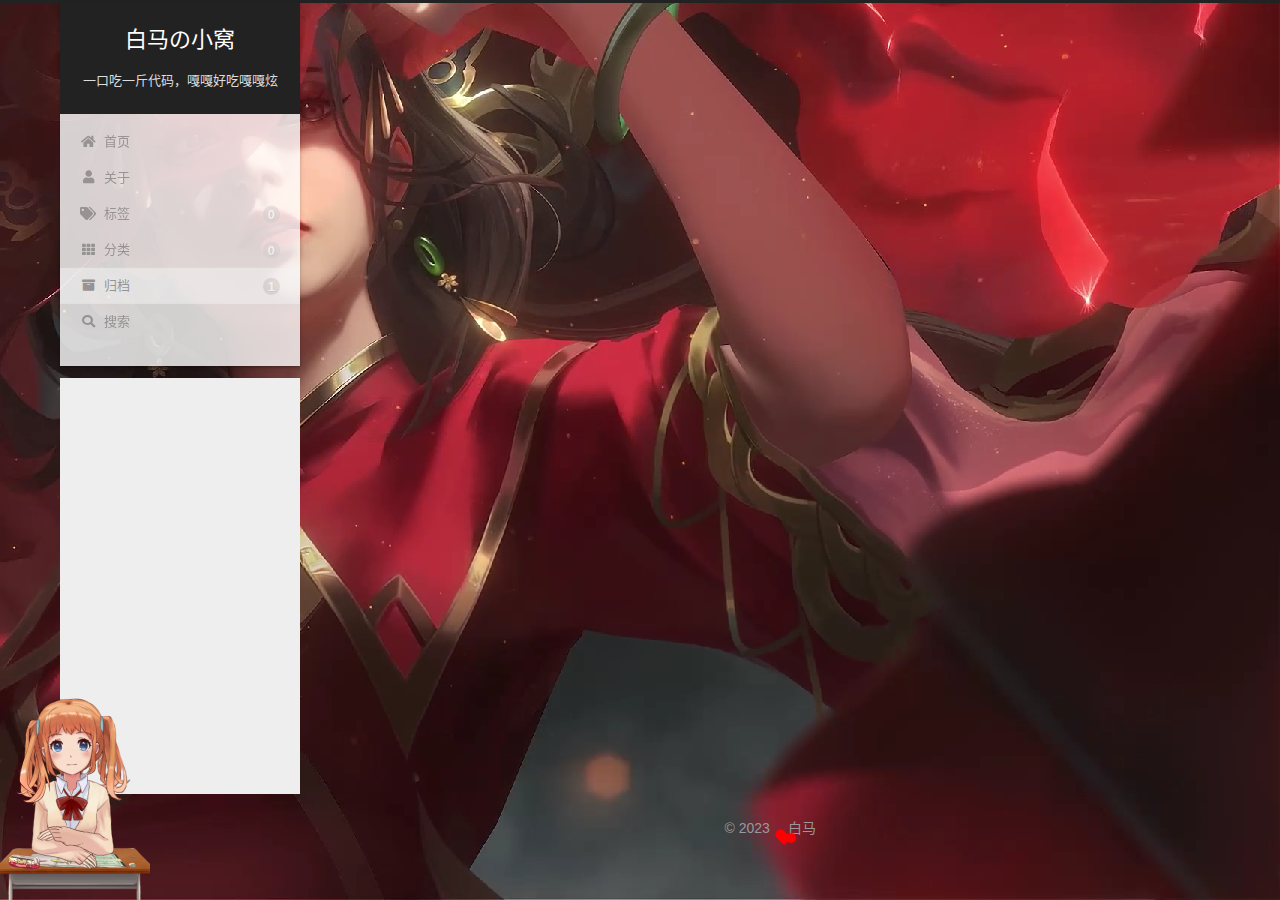
==== commit cc265b59: "Site updated: 2023-07-16 23:57:43" ====
--- a/archives/index.html
+++ b/archives/index.html
@@ -288,7 +288,7 @@
       <div class="site-overview-wrap sidebar-panel">
         <div class="site-author motion-element" itemprop="author" itemscope itemtype="http://schema.org/Person">
     <img class="site-author-image" itemprop="image" alt="yy"
-      src="/images/10.jpg">
+      src="/images/%E5%A4%B4%E5%83%8F.gif">
   <p class="site-author-name" itemprop="name">yy</p>
   <div class="site-description" itemprop="description">bug专业制造选手</div>
 </div>
--- a/css/main.css
+++ b/css/main.css
@@ -1200,7 +1200,7 @@
 }
 .links-of-author a::before,
 .links-of-author span.exturl::before {
-  background: #a4161c;
+  background: #ff690b;
   border-radius: 50%;
   content: ' ';
   display: inline-block;
@@ -1443,7 +1443,7 @@
   width: 100%;
 }
 .with-love {
-  color: #ff0000;
+  color: ;
   display: inline-block;
   margin: 0 5px;
   animation: iconAnimate 1.33s ease-in-out infinite;
@@ -2737,3 +2737,24 @@
     margin: 8px 0 0;
   }
 }
+body {
+  background: url("/images/background.jpg");
+  background-repeat: no-repeat;
+  background-attachment: fixed;
+  background-position: 100% 100%;
+}
+.content-wrap {
+  opacity: 0.8;
+}
+.post-block {
+  background: rgba(255,255,255,0.7) none repeat scroll !important;
+}
+.sidebar-inner {
+  background: rgba(255,255,255,0.7) none repeat scroll !important;
+}
+.header-inner {
+  background: rgba(255,255,255,0.8);
+}
+.popup {
+  opacity: 0.8;
+}
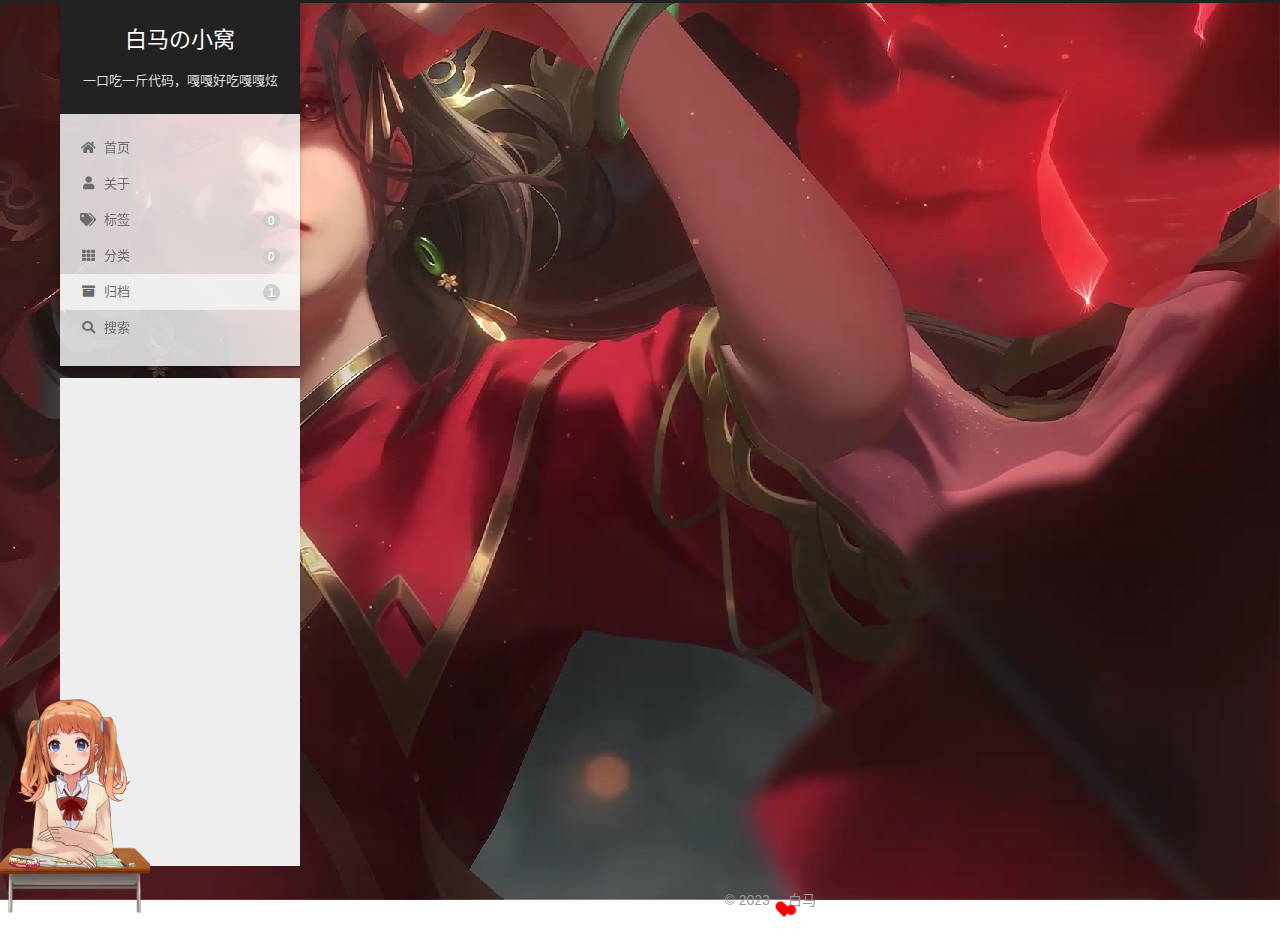
==== commit ae64fa4a: "Site updated: 2023-07-17 00:12:05" ====
--- a/archives/index.html
+++ b/archives/index.html
@@ -303,6 +303,17 @@
       </div>
   </nav>
 </div>
+  <div class="links-of-author motion-element">
+      <span class="links-of-author-item">
+        <a href="https://github.com/yimu520" title="GitHub → https:&#x2F;&#x2F;github.com&#x2F;yimu520" rel="noopener" target="_blank"><i class="github fa-fw"></i>GitHub</a>
+      </span>
+      <span class="links-of-author-item">
+        <a href="mailto:2508905584@qq.com" title="E-Mail → mailto:2508905584@qq.com" rel="noopener" target="_blank"><i class="email fa-fw"></i>E-Mail</a>
+      </span>
+      <span class="links-of-author-item">
+        <a href="https://blog.csdn.net/qq_61993076" title="CSDN → https:&#x2F;&#x2F;blog.csdn.net&#x2F;qq_61993076" rel="noopener" target="_blank"><i class="crosshairs fa-fw"></i>CSDN</a>
+      </span>
+  </div>
   <div class="cc-license motion-element" itemprop="license">
     <a href="https://creativecommons.org/licenses/by-nc-sa/4.0/" class="cc-opacity" rel="noopener" target="_blank"><img src="/images/cc-by-nc-sa.svg" alt="Creative Commons"></a>
   </div>
--- a/css/main.css
+++ b/css/main.css
@@ -1200,7 +1200,7 @@
 }
 .links-of-author a::before,
 .links-of-author span.exturl::before {
-  background: #ff690b;
+  background: #ffe00f;
   border-radius: 50%;
   content: ' ';
   display: inline-block;
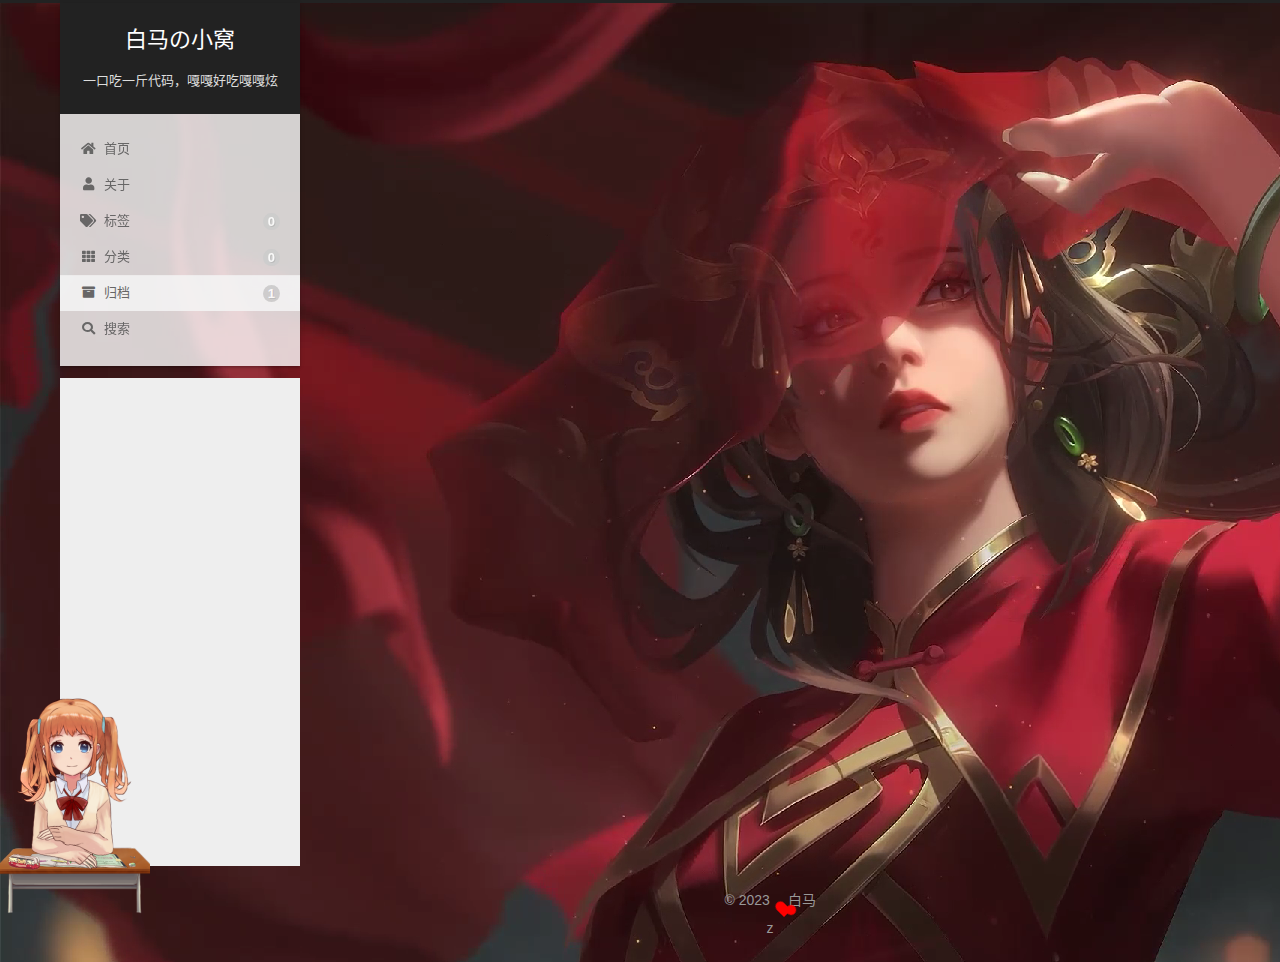
==== commit f23d08e4: "Site updated: 2023-07-17 01:36:46" ====
--- a/archives/index.html
+++ b/archives/index.html
@@ -368,7 +368,7 @@
 
 <!--
   <div class="powered-by">由 <a href="https://hexo.io/" class="theme-link" rel="noopener" target="_blank">Hexo</a> & <a href="https://theme-next.org/" class="theme-link" rel="noopener" target="_blank">NexT.Gemini</a> 强力驱动
-  </div>-->
+  </div>-->z
 
         
 
--- a/css/main.css
+++ b/css/main.css
@@ -1200,7 +1200,7 @@
 }
 .links-of-author a::before,
 .links-of-author span.exturl::before {
-  background: #ffe00f;
+  background: #ff36de;
   border-radius: 50%;
   content: ' ';
   display: inline-block;
@@ -2741,7 +2741,7 @@
   background: url("/images/background.jpg");
   background-repeat: no-repeat;
   background-attachment: fixed;
-  background-position: 100% 100%;
+  background-position: cover;
 }
 .content-wrap {
   opacity: 0.8;
@@ -2758,3 +2758,6 @@
 .popup {
   opacity: 0.8;
 }
+.comments {
+  background: rgba(255,255,255,0.7) none repeat scroll !important;
+}
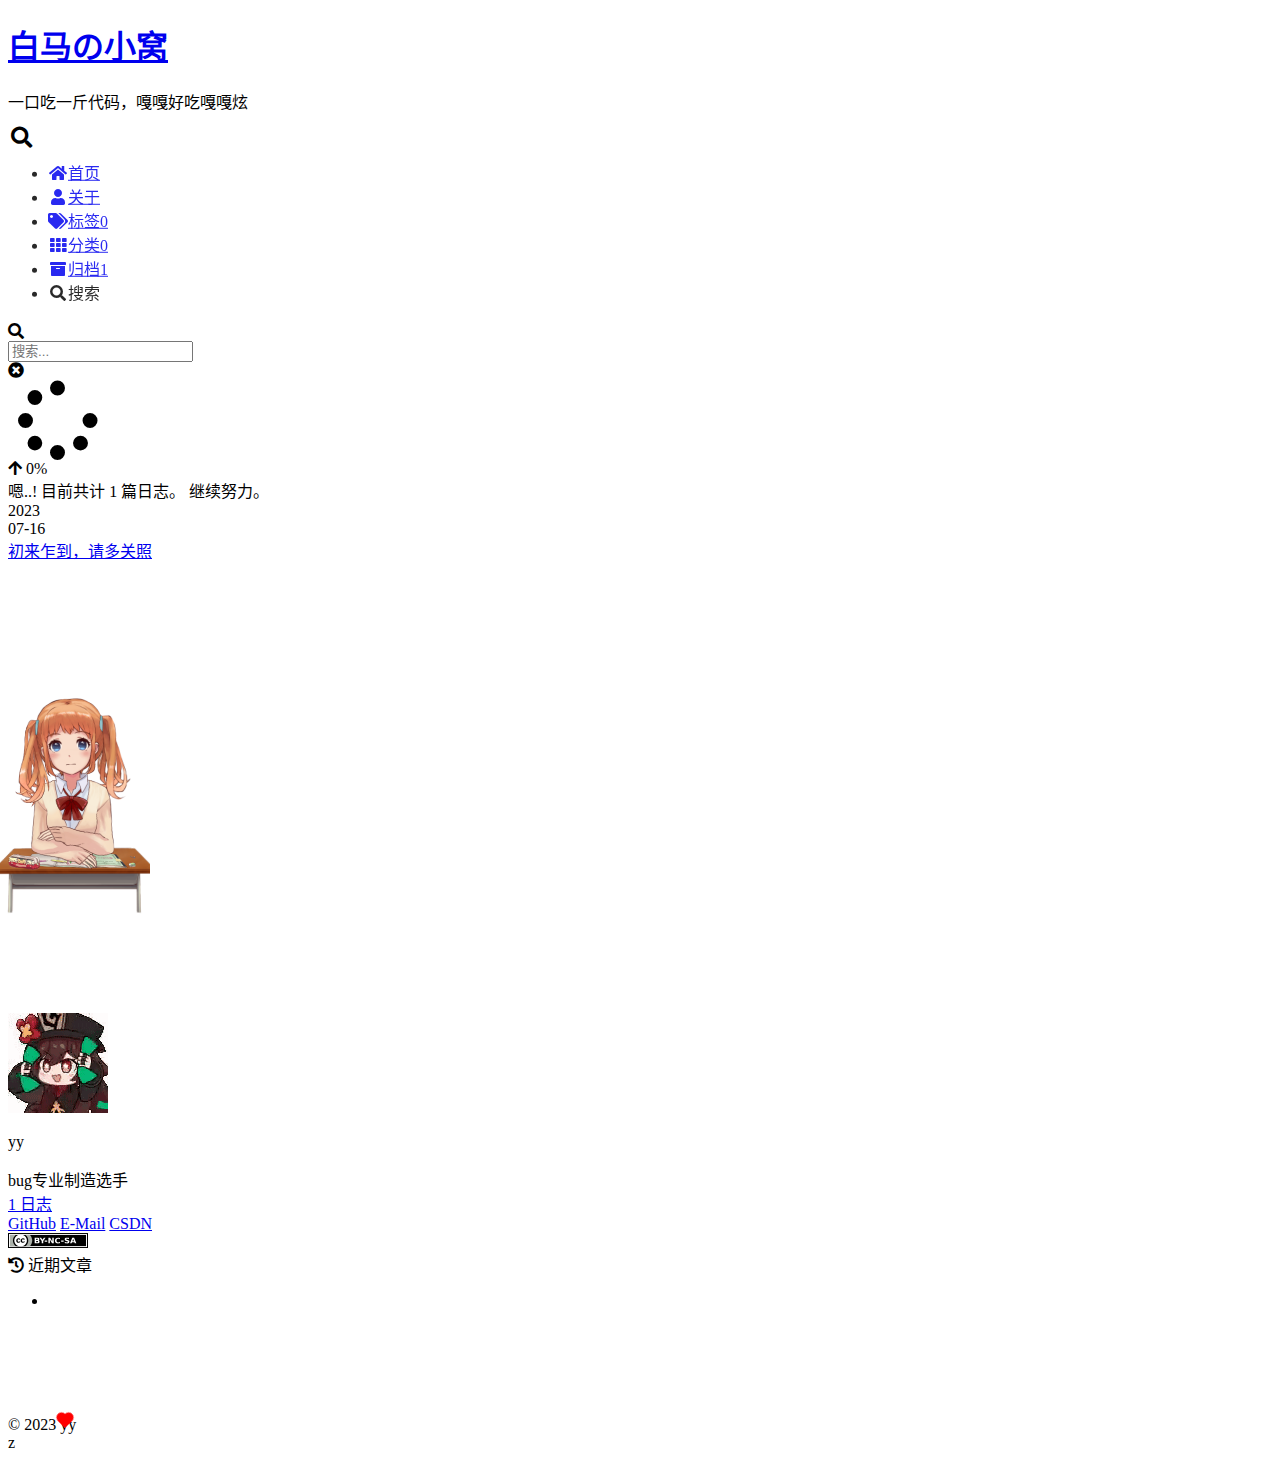
==== commit 1a414e31: "Site updated: 2023-07-17 02:01:26" ====
--- a/archives/index.html
+++ b/archives/index.html
@@ -363,7 +363,7 @@
   <span class="with-love">
     <i class="heart"></i>
   </span>
-  <span class="author" itemprop="copyrightHolder">白马</span>
+  <span class="author" itemprop="copyrightHolder">yy</span>
 </div>
 
 <!--
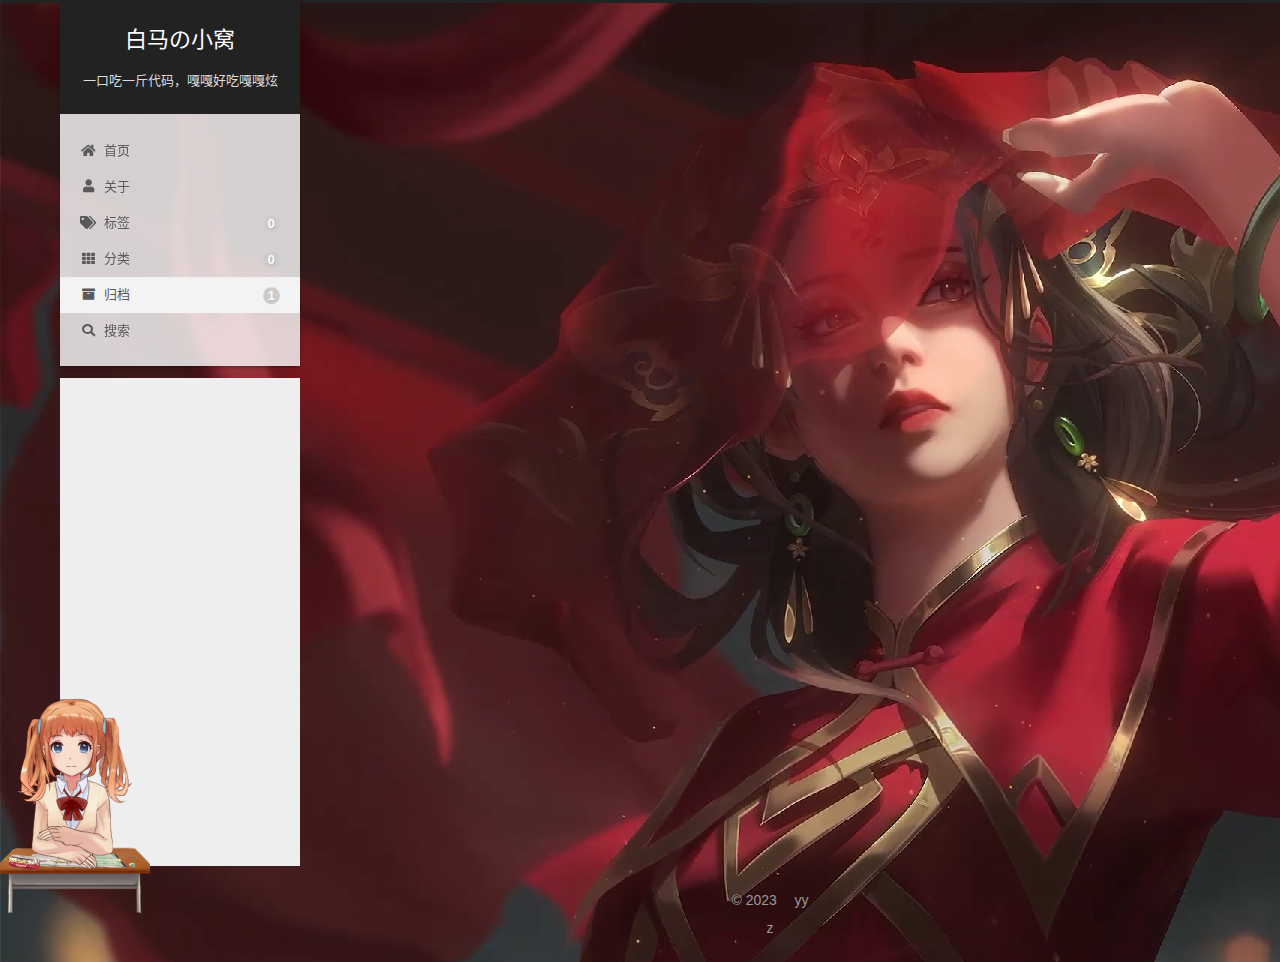
==== commit f25b3ab0: "Site updated: 2023-07-17 02:09:51" ====
--- a/archives/index.html
+++ b/archives/index.html
@@ -361,7 +361,7 @@
   &copy; 
   <span itemprop="copyrightYear">2023</span>
   <span class="with-love">
-    <i class="heart"></i>
+    <i class="face-smile"></i>
   </span>
   <span class="author" itemprop="copyrightHolder">yy</span>
 </div>
--- a/css/main.css
+++ b/css/main.css
@@ -0,0 +1,2762 @@
+:root {
+  --body-bg-color: #eee;
+  --content-bg-color: #fff;
+  --card-bg-color: #f5f5f5;
+  --text-color: #555;
+  --blockquote-color: #666;
+  --link-color: #555;
+  --link-hover-color: #222;
+  --brand-color: #fff;
+  --brand-hover-color: #fff;
+  --table-row-odd-bg-color: #f9f9f9;
+  --table-row-hover-bg-color: #f5f5f5;
+  --menu-item-bg-color: #f5f5f5;
+  --btn-default-bg: #fff;
+  --btn-default-color: #555;
+  --btn-default-border-color: #555;
+  --btn-default-hover-bg: #222;
+  --btn-default-hover-color: #fff;
+  --btn-default-hover-border-color: #222;
+}
+html {
+  line-height: 1.15; /* 1 */
+  -webkit-text-size-adjust: 100%; /* 2 */
+}
+body {
+  margin: 0;
+}
+main {
+  display: block;
+}
+h1 {
+  font-size: 2em;
+  margin: 0.67em 0;
+}
+hr {
+  box-sizing: content-box; /* 1 */
+  height: 0; /* 1 */
+  overflow: visible; /* 2 */
+}
+pre {
+  font-family: monospace, monospace; /* 1 */
+  font-size: 1em; /* 2 */
+}
+a {
+  background: transparent;
+}
+abbr[title] {
+  border-bottom: none; /* 1 */
+  text-decoration: underline; /* 2 */
+  text-decoration: underline dotted; /* 2 */
+}
+b,
+strong {
+  font-weight: bolder;
+}
+code,
+kbd,
+samp {
+  font-family: monospace, monospace; /* 1 */
+  font-size: 1em; /* 2 */
+}
+small {
+  font-size: 80%;
+}
+sub,
+sup {
+  font-size: 75%;
+  line-height: 0;
+  position: relative;
+  vertical-align: baseline;
+}
+sub {
+  bottom: -0.25em;
+}
+sup {
+  top: -0.5em;
+}
+img {
+  border-style: none;
+}
+button,
+input,
+optgroup,
+select,
+textarea {
+  font-family: inherit; /* 1 */
+  font-size: 100%; /* 1 */
+  line-height: 1.15; /* 1 */
+  margin: 0; /* 2 */
+}
+button,
+input {
+/* 1 */
+  overflow: visible;
+}
+button,
+select {
+/* 1 */
+  text-transform: none;
+}
+button,
+[type='button'],
+[type='reset'],
+[type='submit'] {
+  -webkit-appearance: button;
+}
+button::-moz-focus-inner,
+[type='button']::-moz-focus-inner,
+[type='reset']::-moz-focus-inner,
+[type='submit']::-moz-focus-inner {
+  border-style: none;
+  padding: 0;
+}
+button:-moz-focusring,
+[type='button']:-moz-focusring,
+[type='reset']:-moz-focusring,
+[type='submit']:-moz-focusring {
+  outline: 1px dotted ButtonText;
+}
+fieldset {
+  padding: 0.35em 0.75em 0.625em;
+}
+legend {
+  box-sizing: border-box; /* 1 */
+  color: inherit; /* 2 */
+  display: table; /* 1 */
+  max-width: 100%; /* 1 */
+  padding: 0; /* 3 */
+  white-space: normal; /* 1 */
+}
+progress {
+  vertical-align: baseline;
+}
+textarea {
+  overflow: auto;
+}
+[type='checkbox'],
+[type='radio'] {
+  box-sizing: border-box; /* 1 */
+  padding: 0; /* 2 */
+}
+[type='number']::-webkit-inner-spin-button,
+[type='number']::-webkit-outer-spin-button {
+  height: auto;
+}
+[type='search'] {
+  outline-offset: -2px; /* 2 */
+  -webkit-appearance: textfield; /* 1 */
+}
+[type='search']::-webkit-search-decoration {
+  -webkit-appearance: none;
+}
+::-webkit-file-upload-button {
+  font: inherit; /* 2 */
+  -webkit-appearance: button; /* 1 */
+}
+details {
+  display: block;
+}
+summary {
+  display: list-item;
+}
+template {
+  display: none;
+}
+[hidden] {
+  display: none;
+}
+::selection {
+  background: #262a30;
+  color: #eee;
+}
+html,
+body {
+  height: 100%;
+}
+body {
+  background: var(--body-bg-color);
+  color: var(--text-color);
+  font-family: 'Lato', "PingFang SC", "Microsoft YaHei", sans-serif;
+  font-size: 1em;
+  line-height: 2;
+}
+@media (max-width: 991px) {
+  body {
+    padding-left: 0 !important;
+    padding-right: 0 !important;
+  }
+}
+h1,
+h2,
+h3,
+h4,
+h5,
+h6 {
+  font-family: 'Lato', "PingFang SC", "Microsoft YaHei", sans-serif;
+  font-weight: bold;
+  line-height: 1.5;
+  margin: 20px 0 15px;
+}
+h1 {
+  font-size: 1.5em;
+}
+h2 {
+  font-size: 1.375em;
+}
+h3 {
+  font-size: 1.25em;
+}
+h4 {
+  font-size: 1.125em;
+}
+h5 {
+  font-size: 1em;
+}
+h6 {
+  font-size: 0.875em;
+}
+p {
+  margin: 0 0 20px 0;
+}
+a,
+span.exturl {
+  border-bottom: 1px solid #999;
+  color: var(--link-color);
+  outline: 0;
+  text-decoration: none;
+  overflow-wrap: break-word;
+  word-wrap: break-word;
+  cursor: pointer;
+}
+a:hover,
+span.exturl:hover {
+  border-bottom-color: var(--link-hover-color);
+  color: var(--link-hover-color);
+}
+iframe,
+img,
+video {
+  display: block;
+  margin-left: auto;
+  margin-right: auto;
+  max-width: 100%;
+}
+hr {
+  background-image: repeating-linear-gradient(-45deg, #ddd, #ddd 4px, transparent 4px, transparent 8px);
+  border: 0;
+  height: 3px;
+  margin: 40px 0;
+}
+blockquote {
+  border-left: 4px solid #ddd;
+  color: var(--blockquote-color);
+  margin: 0;
+  padding: 0 15px;
+}
+blockquote cite::before {
+  content: '-';
+  padding: 0 5px;
+}
+dt {
+  font-weight: bold;
+}
+dd {
+  margin: 0;
+  padding: 0;
+}
+kbd {
+  background-color: #f5f5f5;
+  background-image: linear-gradient(#eee, #fff, #eee);
+  border: 1px solid #ccc;
+  border-radius: 0.2em;
+  box-shadow: 0.1em 0.1em 0.2em rgba(0,0,0,0.1);
+  color: #555;
+  font-family: inherit;
+  padding: 0.1em 0.3em;
+  white-space: nowrap;
+}
+.table-container {
+  overflow: auto;
+}
+table {
+  border-collapse: collapse;
+  border-spacing: 0;
+  font-size: 0.875em;
+  margin: 0 0 20px 0;
+  width: 100%;
+}
+tbody tr:nth-of-type(odd) {
+  background: var(--table-row-odd-bg-color);
+}
+tbody tr:hover {
+  background: var(--table-row-hover-bg-color);
+}
+caption,
+th,
+td {
+  font-weight: normal;
+  padding: 8px;
+  vertical-align: middle;
+}
+th,
+td {
+  border: 1px solid #ddd;
+  border-bottom: 3px solid #ddd;
+}
+th {
+  font-weight: 700;
+  padding-bottom: 10px;
+}
+td {
+  border-bottom-width: 1px;
+}
+.btn {
+  background: var(--btn-default-bg);
+  border: 2px solid var(--btn-default-border-color);
+  border-radius: 2px;
+  color: var(--btn-default-color);
+  display: inline-block;
+  font-size: 0.875em;
+  line-height: 2;
+  padding: 0 20px;
+  text-decoration: none;
+  transition-property: background-color;
+  transition-delay: 0s;
+  transition-duration: 0.2s;
+  transition-timing-function: ease-in-out;
+}
+.btn:hover {
+  background: var(--btn-default-hover-bg);
+  border-color: var(--btn-default-hover-border-color);
+  color: var(--btn-default-hover-color);
+}
+.btn + .btn {
+  margin: 0 0 8px 8px;
+}
+.btn .fa-fw {
+  text-align: left;
+  width: 1.285714285714286em;
+}
+.toggle {
+  line-height: 0;
+}
+.toggle .toggle-line {
+  background: #fff;
+  display: inline-block;
+  height: 2px;
+  left: 0;
+  position: relative;
+  top: 0;
+  transition: all 0.4s;
+  vertical-align: top;
+  width: 100%;
+}
+.toggle .toggle-line:not(:first-child) {
+  margin-top: 3px;
+}
+.toggle.toggle-arrow .toggle-line-first {
+  left: 50%;
+  top: 2px;
+  transform: rotate(45deg);
+  width: 50%;
+}
+.toggle.toggle-arrow .toggle-line-middle {
+  left: 2px;
+  width: 90%;
+}
+.toggle.toggle-arrow .toggle-line-last {
+  left: 50%;
+  top: -2px;
+  transform: rotate(-45deg);
+  width: 50%;
+}
+.toggle.toggle-close .toggle-line-first {
+  transform: rotate(-45deg);
+  top: 5px;
+}
+.toggle.toggle-close .toggle-line-middle {
+  opacity: 0;
+}
+.toggle.toggle-close .toggle-line-last {
+  transform: rotate(45deg);
+  top: -5px;
+}
+.highlight-container {
+  position: relative;
+}
+.highlight-container:hover .copy-btn,
+.highlight-container .copy-btn:focus {
+  opacity: 1;
+}
+.copy-btn {
+  color: #333;
+  cursor: pointer;
+  line-height: 1.6;
+  opacity: 0;
+  padding: 2px 6px;
+  position: absolute;
+  transition-delay: 0s;
+  transition-duration: 0.2s;
+  transition-timing-function: ease-in-out;
+  background-color: #eee;
+  background-image: linear-gradient(#fcfcfc, #eee);
+  border: 1px solid #d5d5d5;
+  border-radius: 3px;
+  font-size: 0.8125em;
+  right: 4px;
+  top: 8px;
+}
+.highlight,
+pre {
+  background: #1d1f21;
+  color: #c5c8c6;
+  line-height: 1.6;
+  margin: 0 auto 20px;
+}
+pre,
+code {
+  font-family: consolas, Menlo, monospace, "PingFang SC", "Microsoft YaHei";
+}
+code {
+  background: #eee;
+  border-radius: 3px;
+  color: #555;
+  padding: 2px 4px;
+  overflow-wrap: break-word;
+  word-wrap: break-word;
+}
+.highlight *::selection {
+  background: #373b41;
+}
+.highlight pre {
+  border: 0;
+  margin: 0;
+  padding: 10px 0;
+}
+.highlight table {
+  border: 0;
+  margin: 0;
+  width: auto;
+}
+.highlight td {
+  border: 0;
+  padding: 0;
+}
+.highlight figcaption {
+  background: #000;
+  color: #c5c8c6;
+  display: flex;
+  font-size: 0.875em;
+  justify-content: space-between;
+  line-height: 1.2;
+  padding: 0.5em;
+}
+.highlight figcaption a {
+  color: #c5c8c6;
+}
+.highlight figcaption a:hover {
+  border-bottom-color: #c5c8c6;
+}
+.highlight .gutter {
+  -moz-user-select: none;
+  -ms-user-select: none;
+  -webkit-user-select: none;
+  user-select: none;
+}
+.highlight .gutter pre {
+  background: #000;
+  color: #888f96;
+  padding-left: 10px;
+  padding-right: 10px;
+  text-align: right;
+}
+.highlight .code pre {
+  background: #1d1f21;
+  padding-left: 10px;
+  width: 100%;
+}
+.gist table {
+  width: auto;
+}
+.gist table td {
+  border: 0;
+}
+pre {
+  overflow: auto;
+  padding: 10px;
+}
+pre code {
+  background: none;
+  color: #c5c8c6;
+  font-size: 0.875em;
+  padding: 0;
+  text-shadow: none;
+}
+pre .deletion {
+  background: #800000;
+}
+pre .addition {
+  background: #008000;
+}
+pre .meta {
+  color: #f0c674;
+  -moz-user-select: none;
+  -ms-user-select: none;
+  -webkit-user-select: none;
+  user-select: none;
+}
+pre .comment {
+  color: #969896;
+}
+pre .variable,
+pre .attribute,
+pre .tag,
+pre .name,
+pre .regexp,
+pre .ruby .constant,
+pre .xml .tag .title,
+pre .xml .pi,
+pre .xml .doctype,
+pre .html .doctype,
+pre .css .id,
+pre .css .class,
+pre .css .pseudo {
+  color: #c66;
+}
+pre .number,
+pre .preprocessor,
+pre .built_in,
+pre .builtin-name,
+pre .literal,
+pre .params,
+pre .constant,
+pre .command {
+  color: #de935f;
+}
+pre .ruby .class .title,
+pre .css .rules .attribute,
+pre .string,
+pre .symbol,
+pre .value,
+pre .inheritance,
+pre .header,
+pre .ruby .symbol,
+pre .xml .cdata,
+pre .special,
+pre .formula {
+  color: #b5bd68;
+}
+pre .title,
+pre .css .hexcolor {
+  color: #8abeb7;
+}
+pre .function,
+pre .python .decorator,
+pre .python .title,
+pre .ruby .function .title,
+pre .ruby .title .keyword,
+pre .perl .sub,
+pre .javascript .title,
+pre .coffeescript .title {
+  color: #81a2be;
+}
+pre .keyword,
+pre .javascript .function {
+  color: #b294bb;
+}
+.blockquote-center {
+  border-left: none;
+  margin: 40px 0;
+  padding: 0;
+  position: relative;
+  text-align: center;
+}
+.blockquote-center .fa {
+  display: block;
+  opacity: 0.6;
+  position: absolute;
+  width: 100%;
+}
+.blockquote-center .fa-quote-left {
+  border-top: 1px solid #ccc;
+  text-align: left;
+  top: -20px;
+}
+.blockquote-center .fa-quote-right {
+  border-bottom: 1px solid #ccc;
+  text-align: right;
+  bottom: -20px;
+}
+.blockquote-center p,
+.blockquote-center div {
+  text-align: center;
+}
+.post-body .group-picture img {
+  margin: 0 auto;
+  padding: 0 3px;
+}
+.group-picture-row {
+  margin-bottom: 6px;
+  overflow: hidden;
+}
+.group-picture-column {
+  float: left;
+  margin-bottom: 10px;
+}
+.post-body .label {
+  color: #555;
+  display: inline;
+  padding: 0 2px;
+}
+.post-body .label.default {
+  background: #f0f0f0;
+}
+.post-body .label.primary {
+  background: #efe6f7;
+}
+.post-body .label.info {
+  background: #e5f2f8;
+}
+.post-body .label.success {
+  background: #e7f4e9;
+}
+.post-body .label.warning {
+  background: #fcf6e1;
+}
+.post-body .label.danger {
+  background: #fae8eb;
+}
+.post-body .tabs {
+  margin-bottom: 20px;
+}
+.post-body .tabs,
+.tabs-comment {
+  display: block;
+  padding-top: 10px;
+  position: relative;
+}
+.post-body .tabs ul.nav-tabs,
+.tabs-comment ul.nav-tabs {
+  display: flex;
+  flex-wrap: wrap;
+  margin: 0;
+  margin-bottom: -1px;
+  padding: 0;
+}
+@media (max-width: 413px) {
+  .post-body .tabs ul.nav-tabs,
+  .tabs-comment ul.nav-tabs {
+    display: block;
+    margin-bottom: 5px;
+  }
+}
+.post-body .tabs ul.nav-tabs li.tab,
+.tabs-comment ul.nav-tabs li.tab {
+  border-bottom: 1px solid #ddd;
+  border-left: 1px solid transparent;
+  border-right: 1px solid transparent;
+  border-top: 3px solid transparent;
+  flex-grow: 1;
+  list-style-type: none;
+  border-radius: 0 0 0 0;
+}
+@media (max-width: 413px) {
+  .post-body .tabs ul.nav-tabs li.tab,
+  .tabs-comment ul.nav-tabs li.tab {
+    border-bottom: 1px solid transparent;
+    border-left: 3px solid transparent;
+    border-right: 1px solid transparent;
+    border-top: 1px solid transparent;
+  }
+}
+@media (max-width: 413px) {
+  .post-body .tabs ul.nav-tabs li.tab,
+  .tabs-comment ul.nav-tabs li.tab {
+    border-radius: 0;
+  }
+}
+.post-body .tabs ul.nav-tabs li.tab a,
+.tabs-comment ul.nav-tabs li.tab a {
+  border-bottom: initial;
+  display: block;
+  line-height: 1.8;
+  outline: 0;
+  padding: 0.25em 0.75em;
+  text-align: center;
+  transition-delay: 0s;
+  transition-duration: 0.2s;
+  transition-timing-function: ease-out;
+}
+.post-body .tabs ul.nav-tabs li.tab a i,
+.tabs-comment ul.nav-tabs li.tab a i {
+  width: 1.285714285714286em;
+}
+.post-body .tabs ul.nav-tabs li.tab.active,
+.tabs-comment ul.nav-tabs li.tab.active {
+  border-bottom: 1px solid transparent;
+  border-left: 1px solid #ddd;
+  border-right: 1px solid #ddd;
+  border-top: 3px solid #fc6423;
+}
+@media (max-width: 413px) {
+  .post-body .tabs ul.nav-tabs li.tab.active,
+  .tabs-comment ul.nav-tabs li.tab.active {
+    border-bottom: 1px solid #ddd;
+    border-left: 3px solid #fc6423;
+    border-right: 1px solid #ddd;
+    border-top: 1px solid #ddd;
+  }
+}
+.post-body .tabs ul.nav-tabs li.tab.active a,
+.tabs-comment ul.nav-tabs li.tab.active a {
+  color: var(--link-color);
+  cursor: default;
+}
+.post-body .tabs .tab-content .tab-pane,
+.tabs-comment .tab-content .tab-pane {
+  border: 1px solid #ddd;
+  border-top: 0;
+  padding: 20px 20px 0 20px;
+  border-radius: 0;
+}
+.post-body .tabs .tab-content .tab-pane:not(.active),
+.tabs-comment .tab-content .tab-pane:not(.active) {
+  display: none;
+}
+.post-body .tabs .tab-content .tab-pane.active,
+.tabs-comment .tab-content .tab-pane.active {
+  display: block;
+}
+.post-body .tabs .tab-content .tab-pane.active:nth-of-type(1),
+.tabs-comment .tab-content .tab-pane.active:nth-of-type(1) {
+  border-radius: 0 0 0 0;
+}
+@media (max-width: 413px) {
+  .post-body .tabs .tab-content .tab-pane.active:nth-of-type(1),
+  .tabs-comment .tab-content .tab-pane.active:nth-of-type(1) {
+    border-radius: 0;
+  }
+}
+.post-body .note {
+  border-radius: 3px;
+  margin-bottom: 20px;
+  padding: 1em;
+  position: relative;
+  border: 1px solid #eee;
+  border-left-width: 5px;
+}
+.post-body .note h2,
+.post-body .note h3,
+.post-body .note h4,
+.post-body .note h5,
+.post-body .note h6 {
+  margin-top: 0;
+  border-bottom: initial;
+  margin-bottom: 0;
+  padding-top: 0;
+}
+.post-body .note p:first-child,
+.post-body .note ul:first-child,
+.post-body .note ol:first-child,
+.post-body .note table:first-child,
+.post-body .note pre:first-child,
+.post-body .note blockquote:first-child,
+.post-body .note img:first-child {
+  margin-top: 0;
+}
+.post-body .note p:last-child,
+.post-body .note ul:last-child,
+.post-body .note ol:last-child,
+.post-body .note table:last-child,
+.post-body .note pre:last-child,
+.post-body .note blockquote:last-child,
+.post-body .note img:last-child {
+  margin-bottom: 0;
+}
+.post-body .note.default {
+  border-left-color: #777;
+}
+.post-body .note.default h2,
+.post-body .note.default h3,
+.post-body .note.default h4,
+.post-body .note.default h5,
+.post-body .note.default h6 {
+  color: #777;
+}
+.post-body .note.primary {
+  border-left-color: #6f42c1;
+}
+.post-body .note.primary h2,
+.post-body .note.primary h3,
+.post-body .note.primary h4,
+.post-body .note.primary h5,
+.post-body .note.primary h6 {
+  color: #6f42c1;
+}
+.post-body .note.info {
+  border-left-color: #428bca;
+}
+.post-body .note.info h2,
+.post-body .note.info h3,
+.post-body .note.info h4,
+.post-body .note.info h5,
+.post-body .note.info h6 {
+  color: #428bca;
+}
+.post-body .note.success {
+  border-left-color: #5cb85c;
+}
+.post-body .note.success h2,
+.post-body .note.success h3,
+.post-body .note.success h4,
+.post-body .note.success h5,
+.post-body .note.success h6 {
+  color: #5cb85c;
+}
+.post-body .note.warning {
+  border-left-color: #f0ad4e;
+}
+.post-body .note.warning h2,
+.post-body .note.warning h3,
+.post-body .note.warning h4,
+.post-body .note.warning h5,
+.post-body .note.warning h6 {
+  color: #f0ad4e;
+}
+.post-body .note.danger {
+  border-left-color: #d9534f;
+}
+.post-body .note.danger h2,
+.post-body .note.danger h3,
+.post-body .note.danger h4,
+.post-body .note.danger h5,
+.post-body .note.danger h6 {
+  color: #d9534f;
+}
+.pagination .prev,
+.pagination .next,
+.pagination .page-number,
+.pagination .space {
+  display: inline-block;
+  margin: 0 10px;
+  padding: 0 11px;
+  position: relative;
+  top: -1px;
+}
+@media (max-width: 767px) {
+  .pagination .prev,
+  .pagination .next,
+  .pagination .page-number,
+  .pagination .space {
+    margin: 0 5px;
+  }
+}
+.pagination {
+  border-top: 1px solid #eee;
+  margin: 120px 0 0;
+  text-align: center;
+}
+.pagination .prev,
+.pagination .next,
+.pagination .page-number {
+  border-bottom: 0;
+  border-top: 1px solid #eee;
+  transition-property: border-color;
+  transition-delay: 0s;
+  transition-duration: 0.2s;
+  transition-timing-function: ease-in-out;
+}
+.pagination .prev:hover,
+.pagination .next:hover,
+.pagination .page-number:hover {
+  border-top-color: #222;
+}
+.pagination .space {
+  margin: 0;
+  padding: 0;
+}
+.pagination .prev {
+  margin-left: 0;
+}
+.pagination .next {
+  margin-right: 0;
+}
+.pagination .page-number.current {
+  background: #ccc;
+  border-top-color: #ccc;
+  color: #fff;
+}
+@media (max-width: 767px) {
+  .pagination {
+    border-top: none;
+  }
+  .pagination .prev,
+  .pagination .next,
+  .pagination .page-number {
+    border-bottom: 1px solid #eee;
+    border-top: 0;
+    margin-bottom: 10px;
+    padding: 0 10px;
+  }
+  .pagination .prev:hover,
+  .pagination .next:hover,
+  .pagination .page-number:hover {
+    border-bottom-color: #222;
+  }
+}
+.comments {
+  margin-top: 60px;
+  overflow: hidden;
+}
+.comment-button-group {
+  display: flex;
+  flex-wrap: wrap-reverse;
+  justify-content: center;
+  margin: 1em 0;
+}
+.comment-button-group .comment-button {
+  margin: 0.1em 0.2em;
+}
+.comment-button-group .comment-button.active {
+  background: var(--btn-default-hover-bg);
+  border-color: var(--btn-default-hover-border-color);
+  color: var(--btn-default-hover-color);
+}
+.comment-position {
+  display: none;
+}
+.comment-position.active {
+  display: block;
+}
+.tabs-comment {
+  background: var(--content-bg-color);
+  margin-top: 4em;
+  padding-top: 0;
+}
+.tabs-comment .comments {
+  border: 0;
+  box-shadow: none;
+  margin-top: 0;
+  padding-top: 0;
+}
+.container {
+  min-height: 100%;
+  position: relative;
+}
+.main-inner {
+  margin: 0 auto;
+  width: calc(100% - 20px);
+}
+@media (min-width: 1200px) {
+  .main-inner {
+    width: 1160px;
+  }
+}
+@media (min-width: 1600px) {
+  .main-inner {
+    width: 73%;
+  }
+}
+@media (max-width: 767px) {
+  .content-wrap {
+    padding: 0 20px;
+  }
+}
+.header {
+  background: transparent;
+}
+.header-inner {
+  margin: 0 auto;
+  width: calc(100% - 20px);
+}
+@media (min-width: 1200px) {
+  .header-inner {
+    width: 1160px;
+  }
+}
+@media (min-width: 1600px) {
+  .header-inner {
+    width: 73%;
+  }
+}
+.site-brand-container {
+  display: flex;
+  flex-shrink: 0;
+  padding: 0 10px;
+}
+.headband {
+  background: #222;
+  height: 3px;
+}
+.site-meta {
+  flex-grow: 1;
+  text-align: center;
+}
+@media (max-width: 767px) {
+  .site-meta {
+    text-align: center;
+  }
+}
+.brand {
+  border-bottom: none;
+  color: var(--brand-color);
+  display: inline-block;
+  line-height: 1.375em;
+  padding: 0 40px;
+  position: relative;
+}
+.brand:hover {
+  color: var(--brand-hover-color);
+}
+.site-title {
+  font-family: 'Lato', "PingFang SC", "Microsoft YaHei", sans-serif;
+  font-size: 1.375em;
+  font-weight: normal;
+  margin: 0;
+}
+.site-subtitle {
+  color: #ddd;
+  font-size: 0.8125em;
+  margin: 10px 0;
+}
+.use-motion .brand {
+  opacity: 0;
+}
+.use-motion .site-title,
+.use-motion .site-subtitle,
+.use-motion .custom-logo-image {
+  opacity: 0;
+  position: relative;
+  top: -10px;
+}
+.site-nav-toggle,
+.site-nav-right {
+  display: none;
+}
+@media (max-width: 767px) {
+  .site-nav-toggle,
+  .site-nav-right {
+    display: flex;
+    flex-direction: column;
+    justify-content: center;
+  }
+}
+.site-nav-toggle .toggle,
+.site-nav-right .toggle {
+  color: var(--text-color);
+  padding: 10px;
+  width: 22px;
+}
+.site-nav-toggle .toggle .toggle-line,
+.site-nav-right .toggle .toggle-line {
+  background: var(--text-color);
+  border-radius: 1px;
+}
+.site-nav {
+  display: block;
+}
+@media (max-width: 767px) {
+  .site-nav {
+    clear: both;
+    display: none;
+  }
+}
+.site-nav.site-nav-on {
+  display: block;
+}
+.menu {
+  margin-top: 20px;
+  padding-left: 0;
+  text-align: center;
+}
+.menu-item {
+  display: inline-block;
+  list-style: none;
+  margin: 0 10px;
+}
+@media (max-width: 767px) {
+  .menu-item {
+    display: block;
+    margin-top: 10px;
+  }
+  .menu-item.menu-item-search {
+    display: none;
+  }
+}
+.menu-item a,
+.menu-item span.exturl {
+  border-bottom: 0;
+  display: block;
+  font-size: 0.8125em;
+  transition-property: border-color;
+  transition-delay: 0s;
+  transition-duration: 0.2s;
+  transition-timing-function: ease-in-out;
+}
+@media (hover: none) {
+  .menu-item a:hover,
+  .menu-item span.exturl:hover {
+    border-bottom-color: transparent !important;
+  }
+}
+.menu-item .fa,
+.menu-item .fab,
+.menu-item .far,
+.menu-item .fas {
+  margin-right: 8px;
+}
+.menu-item .badge {
+  display: inline-block;
+  font-weight: bold;
+  line-height: 1;
+  margin-left: 0.35em;
+  margin-top: 0.35em;
+  text-align: center;
+  white-space: nowrap;
+}
+@media (max-width: 767px) {
+  .menu-item .badge {
+    float: right;
+    margin-left: 0;
+  }
+}
+.menu-item-active a,
+.menu .menu-item a:hover,
+.menu .menu-item span.exturl:hover {
+  background: var(--menu-item-bg-color);
+}
+.use-motion .menu-item {
+  opacity: 0;
+}
+.sidebar {
+  background: #222;
+  bottom: 0;
+  box-shadow: inset 0 2px 6px #000;
+  position: fixed;
+  top: 0;
+}
+@media (max-width: 991px) {
+  .sidebar {
+    display: none;
+  }
+}
+.sidebar-inner {
+  color: #999;
+  padding: 18px 10px;
+  text-align: center;
+}
+.cc-license {
+  margin-top: 10px;
+  text-align: center;
+}
+.cc-license .cc-opacity {
+  border-bottom: none;
+  opacity: 0.7;
+}
+.cc-license .cc-opacity:hover {
+  opacity: 0.9;
+}
+.cc-license img {
+  display: inline-block;
+}
+.site-author-image {
+  border: 1px solid #eee;
+  display: block;
+  margin: 0 auto;
+  max-width: 120px;
+  padding: 2px;
+  border-radius: 50%;
+}
+.site-author-image {
+  transition: transform 1s ease-out;
+}
+.site-author-image:hover {
+  transform: rotateZ(360deg);
+}
+.site-author-name {
+  color: var(--text-color);
+  font-weight: 600;
+  margin: 0;
+  text-align: center;
+}
+.site-description {
+  color: #999;
+  font-size: 0.8125em;
+  margin-top: 0;
+  text-align: center;
+}
+.links-of-author {
+  margin-top: 15px;
+}
+.links-of-author a,
+.links-of-author span.exturl {
+  border-bottom-color: #555;
+  display: inline-block;
+  font-size: 0.8125em;
+  margin-bottom: 10px;
+  margin-right: 10px;
+  vertical-align: middle;
+}
+.links-of-author a::before,
+.links-of-author span.exturl::before {
+  background: #46a86e;
+  border-radius: 50%;
+  content: ' ';
+  display: inline-block;
+  height: 4px;
+  margin-right: 3px;
+  vertical-align: middle;
+  width: 4px;
+}
+.sidebar-button {
+  margin-top: 15px;
+}
+.sidebar-button a {
+  border: 1px solid #fc6423;
+  border-radius: 4px;
+  color: #fc6423;
+  display: inline-block;
+  padding: 0 15px;
+}
+.sidebar-button a .fa,
+.sidebar-button a .fab,
+.sidebar-button a .far,
+.sidebar-button a .fas {
+  margin-right: 5px;
+}
+.sidebar-button a:hover {
+  background: #fc6423;
+  border: 1px solid #fc6423;
+  color: #fff;
+}
+.sidebar-button a:hover .fa,
+.sidebar-button a:hover .fab,
+.sidebar-button a:hover .far,
+.sidebar-button a:hover .fas {
+  color: #fff;
+}
+.links-of-blogroll {
+  font-size: 0.8125em;
+  margin-top: 10px;
+}
+.links-of-blogroll-title {
+  font-size: 0.875em;
+  font-weight: 600;
+  margin-top: 0;
+}
+.links-of-blogroll-list {
+  list-style: none;
+  margin: 0;
+  padding: 0;
+}
+#sidebar-dimmer {
+  display: none;
+}
+@media (max-width: 767px) {
+  #sidebar-dimmer {
+    background: #000;
+    display: block;
+    height: 100%;
+    left: 100%;
+    opacity: 0;
+    position: fixed;
+    top: 0;
+    width: 100%;
+    z-index: 1100;
+  }
+  .sidebar-active + #sidebar-dimmer {
+    opacity: 0.7;
+    transform: translateX(-100%);
+    transition: opacity 0.5s;
+  }
+}
+.sidebar-nav {
+  margin: 0;
+  padding-bottom: 20px;
+  padding-left: 0;
+}
+.sidebar-nav li {
+  border-bottom: 1px solid transparent;
+  color: var(--text-color);
+  cursor: pointer;
+  display: inline-block;
+  font-size: 0.875em;
+}
+.sidebar-nav li.sidebar-nav-overview {
+  margin-left: 10px;
+}
+.sidebar-nav li:hover {
+  color: #fc6423;
+}
+.sidebar-nav .sidebar-nav-active {
+  border-bottom-color: #fc6423;
+  color: #fc6423;
+}
+.sidebar-nav .sidebar-nav-active:hover {
+  color: #fc6423;
+}
+.sidebar-panel {
+  display: none;
+  overflow-x: hidden;
+  overflow-y: auto;
+}
+.sidebar-panel-active {
+  display: block;
+}
+.sidebar-toggle {
+  background: #222;
+  bottom: 45px;
+  cursor: pointer;
+  height: 14px;
+  left: 30px;
+  padding: 5px;
+  position: fixed;
+  width: 14px;
+  z-index: 1300;
+}
+@media (max-width: 991px) {
+  .sidebar-toggle {
+    left: 20px;
+    opacity: 0.8;
+    display: none;
+  }
+}
+.sidebar-toggle:hover .toggle-line {
+  background: #fc6423;
+}
+.post-toc {
+  font-size: 0.875em;
+}
+.post-toc ol {
+  list-style: none;
+  margin: 0;
+  padding: 0 2px 5px 10px;
+  text-align: left;
+}
+.post-toc ol > ol {
+  padding-left: 0;
+}
+.post-toc ol a {
+  transition-property: all;
+  transition-delay: 0s;
+  transition-duration: 0.2s;
+  transition-timing-function: ease-in-out;
+}
+.post-toc .nav-item {
+  line-height: 1.8;
+  overflow: hidden;
+  text-overflow: ellipsis;
+  white-space: nowrap;
+}
+.post-toc .nav .nav-child {
+  display: none;
+}
+.post-toc .nav .active > .nav-child {
+  display: block;
+}
+.post-toc .nav .active-current > .nav-child {
+  display: block;
+}
+.post-toc .nav .active-current > .nav-child > .nav-item {
+  display: block;
+}
+.post-toc .nav .active > a {
+  border-bottom-color: #fc6423;
+  color: #fc6423;
+}
+.post-toc .nav .active-current > a {
+  color: #fc6423;
+}
+.post-toc .nav .active-current > a:hover {
+  color: #fc6423;
+}
+.site-state {
+  display: flex;
+  justify-content: center;
+  line-height: 1.4;
+  margin-top: 10px;
+  overflow: hidden;
+  text-align: center;
+  white-space: nowrap;
+}
+.site-state-item {
+  padding: 0 15px;
+}
+.site-state-item:not(:first-child) {
+  border-left: 1px solid #eee;
+}
+.site-state-item a {
+  border-bottom: none;
+}
+.site-state-item-count {
+  display: block;
+  font-size: 1em;
+  font-weight: 600;
+  text-align: center;
+}
+.site-state-item-name {
+  color: #999;
+  font-size: 0.8125em;
+}
+.footer {
+  color: #999;
+  font-size: 0.875em;
+  padding: 20px 0;
+}
+.footer.footer-fixed {
+  bottom: 0;
+  left: 0;
+  position: absolute;
+  right: 0;
+}
+.footer-inner {
+  box-sizing: border-box;
+  margin: 0 auto;
+  text-align: center;
+  width: calc(100% - 20px);
+}
+@media (min-width: 1200px) {
+  .footer-inner {
+    width: 1160px;
+  }
+}
+@media (min-width: 1600px) {
+  .footer-inner {
+    width: 73%;
+  }
+}
+.languages {
+  display: inline-block;
+  font-size: 1.125em;
+  position: relative;
+}
+.languages .lang-select-label span {
+  margin: 0 0.5em;
+}
+.languages .lang-select {
+  height: 100%;
+  left: 0;
+  opacity: 0;
+  position: absolute;
+  top: 0;
+  width: 100%;
+}
+.with-love {
+  color: ;
+  display: inline-block;
+  margin: 0 5px;
+}
+.powered-by,
+.theme-info {
+  display: inline-block;
+}
+@-moz-keyframes iconAnimate {
+  0%, 100% {
+    transform: scale(1);
+  }
+  10%, 30% {
+    transform: scale(0.9);
+  }
+  20%, 40%, 60%, 80% {
+    transform: scale(1.1);
+  }
+  50%, 70% {
+    transform: scale(1.1);
+  }
+}
+@-webkit-keyframes iconAnimate {
+  0%, 100% {
+    transform: scale(1);
+  }
+  10%, 30% {
+    transform: scale(0.9);
+  }
+  20%, 40%, 60%, 80% {
+    transform: scale(1.1);
+  }
+  50%, 70% {
+    transform: scale(1.1);
+  }
+}
+@-o-keyframes iconAnimate {
+  0%, 100% {
+    transform: scale(1);
+  }
+  10%, 30% {
+    transform: scale(0.9);
+  }
+  20%, 40%, 60%, 80% {
+    transform: scale(1.1);
+  }
+  50%, 70% {
+    transform: scale(1.1);
+  }
+}
+@keyframes iconAnimate {
+  0%, 100% {
+    transform: scale(1);
+  }
+  10%, 30% {
+    transform: scale(0.9);
+  }
+  20%, 40%, 60%, 80% {
+    transform: scale(1.1);
+  }
+  50%, 70% {
+    transform: scale(1.1);
+  }
+}
+.back-to-top {
+  font-size: 12px;
+  text-align: center;
+  transition-delay: 0s;
+  transition-duration: 0.2s;
+  transition-timing-function: ease-in-out;
+}
+.back-to-top {
+  background: #222;
+  bottom: -100px;
+  box-sizing: border-box;
+  color: #fff;
+  cursor: pointer;
+  left: 30px;
+  opacity: 0.6;
+  padding: 0 6px;
+  position: fixed;
+  transition-property: bottom;
+  z-index: 1300;
+  width: initial;
+}
+.back-to-top:hover {
+  color: #fc6423;
+}
+.back-to-top.back-to-top-on {
+  bottom: 30px;
+}
+@media (max-width: 991px) {
+  .back-to-top {
+    left: 20px;
+    opacity: 0.8;
+  }
+}
+.post-body {
+  font-family: 'Lato', "PingFang SC", "Microsoft YaHei", sans-serif;
+  overflow-wrap: break-word;
+  word-wrap: break-word;
+}
+@media (min-width: 1200px) {
+  .post-body {
+    font-size: 1.125em;
+  }
+}
+.post-body .exturl .fa {
+  font-size: 0.875em;
+  margin-left: 4px;
+}
+.post-body .image-caption,
+.post-body .figure .caption {
+  color: #999;
+  font-size: 0.875em;
+  font-weight: bold;
+  line-height: 1;
+  margin: -20px auto 15px;
+  text-align: center;
+}
+.post-sticky-flag {
+  display: inline-block;
+  transform: rotate(30deg);
+}
+.post-button {
+  margin-top: 40px;
+  text-align: center;
+}
+.use-motion .post-block,
+.use-motion .pagination,
+.use-motion .comments {
+  opacity: 0;
+}
+.use-motion .post-header {
+  opacity: 0;
+}
+.use-motion .post-body {
+  opacity: 0;
+}
+.use-motion .collection-header {
+  opacity: 0;
+}
+.posts-collapse {
+  margin-left: 35px;
+  position: relative;
+}
+@media (max-width: 767px) {
+  .posts-collapse {
+    margin-left: 0px;
+    margin-right: 0px;
+  }
+}
+.posts-collapse .collection-title {
+  font-size: 1.125em;
+  position: relative;
+}
+.posts-collapse .collection-title::before {
+  background: #999;
+  border: 1px solid #fff;
+  border-radius: 50%;
+  content: ' ';
+  height: 10px;
+  left: 0;
+  margin-left: -6px;
+  margin-top: -4px;
+  position: absolute;
+  top: 50%;
+  width: 10px;
+}
+.posts-collapse .collection-year {
+  font-size: 1.5em;
+  font-weight: bold;
+  margin: 60px 0;
+  position: relative;
+}
+.posts-collapse .collection-year::before {
+  background: #bbb;
+  border-radius: 50%;
+  content: ' ';
+  height: 8px;
+  left: 0;
+  margin-left: -4px;
+  margin-top: -4px;
+  position: absolute;
+  top: 50%;
+  width: 8px;
+}
+.posts-collapse .collection-header {
+  display: block;
+  margin: 0 0 0 20px;
+}
+.posts-collapse .collection-header small {
+  color: #bbb;
+  margin-left: 5px;
+}
+.posts-collapse .post-header {
+  border-bottom: 1px dashed #ccc;
+  margin: 30px 0;
+  padding-left: 15px;
+  position: relative;
+  transition-property: border;
+  transition-delay: 0s;
+  transition-duration: 0.2s;
+  transition-timing-function: ease-in-out;
+}
+.posts-collapse .post-header::before {
+  background: #bbb;
+  border: 1px solid #fff;
+  border-radius: 50%;
+  content: ' ';
+  height: 6px;
+  left: 0;
+  margin-left: -4px;
+  position: absolute;
+  top: 0.75em;
+  transition-property: background;
+  width: 6px;
+  transition-delay: 0s;
+  transition-duration: 0.2s;
+  transition-timing-function: ease-in-out;
+}
+.posts-collapse .post-header:hover {
+  border-bottom-color: #666;
+}
+.posts-collapse .post-header:hover::before {
+  background: #222;
+}
+.posts-collapse .post-meta {
+  display: inline;
+  font-size: 0.75em;
+  margin-right: 10px;
+}
+.posts-collapse .post-title {
+  display: inline;
+}
+.posts-collapse .post-title a,
+.posts-collapse .post-title span.exturl {
+  border-bottom: none;
+  color: var(--link-color);
+}
+.posts-collapse .post-title .fa-external-link-alt {
+  font-size: 0.875em;
+  margin-left: 5px;
+}
+.posts-collapse::before {
+  background: #f5f5f5;
+  content: ' ';
+  height: 100%;
+  left: 0;
+  margin-left: -2px;
+  position: absolute;
+  top: 1.25em;
+  width: 4px;
+}
+.post-eof {
+  background: #ccc;
+  height: 1px;
+  margin: 80px auto 60px;
+  text-align: center;
+  width: 8%;
+}
+.post-block:last-of-type .post-eof {
+  display: none;
+}
+.content {
+  padding-top: 40px;
+}
+@media (min-width: 992px) {
+  .post-body {
+    text-align: justify;
+  }
+}
+@media (max-width: 991px) {
+  .post-body {
+    text-align: justify;
+  }
+}
+.post-body h1,
+.post-body h2,
+.post-body h3,
+.post-body h4,
+.post-body h5,
+.post-body h6 {
+  padding-top: 10px;
+}
+.post-body h1 .header-anchor,
+.post-body h2 .header-anchor,
+.post-body h3 .header-anchor,
+.post-body h4 .header-anchor,
+.post-body h5 .header-anchor,
+.post-body h6 .header-anchor {
+  border-bottom-style: none;
+  color: #ccc;
+  float: right;
+  margin-left: 10px;
+  visibility: hidden;
+}
+.post-body h1 .header-anchor:hover,
+.post-body h2 .header-anchor:hover,
+.post-body h3 .header-anchor:hover,
+.post-body h4 .header-anchor:hover,
+.post-body h5 .header-anchor:hover,
+.post-body h6 .header-anchor:hover {
+  color: inherit;
+}
+.post-body h1:hover .header-anchor,
+.post-body h2:hover .header-anchor,
+.post-body h3:hover .header-anchor,
+.post-body h4:hover .header-anchor,
+.post-body h5:hover .header-anchor,
+.post-body h6:hover .header-anchor {
+  visibility: visible;
+}
+.post-body iframe,
+.post-body img,
+.post-body video {
+  margin-bottom: 20px;
+}
+.post-body .video-container {
+  height: 0;
+  margin-bottom: 20px;
+  overflow: hidden;
+  padding-top: 75%;
+  position: relative;
+  width: 100%;
+}
+.post-body .video-container iframe,
+.post-body .video-container object,
+.post-body .video-container embed {
+  height: 100%;
+  left: 0;
+  margin: 0;
+  position: absolute;
+  top: 0;
+  width: 100%;
+}
+.post-gallery {
+  align-items: center;
+  display: grid;
+  grid-gap: 10px;
+  grid-template-columns: 1fr 1fr 1fr;
+  margin-bottom: 20px;
+}
+@media (max-width: 767px) {
+  .post-gallery {
+    grid-template-columns: 1fr 1fr;
+  }
+}
+.post-gallery a {
+  border: 0;
+}
+.post-gallery img {
+  margin: 0;
+}
+.posts-expand .post-header {
+  font-size: 1.125em;
+}
+.posts-expand .post-title {
+  font-size: 1.5em;
+  font-weight: normal;
+  margin: initial;
+  text-align: center;
+  overflow-wrap: break-word;
+  word-wrap: break-word;
+}
+.posts-expand .post-title-link {
+  border-bottom: none;
+  color: var(--link-color);
+  display: inline-block;
+  position: relative;
+  vertical-align: top;
+}
+.posts-expand .post-title-link::before {
+  background: var(--link-color);
+  bottom: 0;
+  content: '';
+  height: 2px;
+  left: 0;
+  position: absolute;
+  transform: scaleX(0);
+  visibility: hidden;
+  width: 100%;
+  transition-delay: 0s;
+  transition-duration: 0.2s;
+  transition-timing-function: ease-in-out;
+}
+.posts-expand .post-title-link:hover::before {
+  transform: scaleX(1);
+  visibility: visible;
+}
+.posts-expand .post-title-link .fa-external-link-alt {
+  font-size: 0.875em;
+  margin-left: 5px;
+}
+.posts-expand .post-meta {
+  color: #999;
+  font-family: 'Lato', "PingFang SC", "Microsoft YaHei", sans-serif;
+  font-size: 0.75em;
+  margin: 3px 0 60px 0;
+  text-align: center;
+}
+.posts-expand .post-meta .post-description {
+  font-size: 0.875em;
+  margin-top: 2px;
+}
+.posts-expand .post-meta time {
+  border-bottom: 1px dashed #999;
+  cursor: pointer;
+}
+.post-meta .post-meta-item + .post-meta-item::before {
+  content: '|';
+  margin: 0 0.5em;
+}
+.post-meta-divider {
+  margin: 0 0.5em;
+}
+.post-meta-item-icon {
+  margin-right: 3px;
+}
+@media (max-width: 991px) {
+  .post-meta-item-icon {
+    display: inline-block;
+  }
+}
+@media (max-width: 991px) {
+  .post-meta-item-text {
+    display: none;
+  }
+}
+.post-nav {
+  border-top: 1px solid #eee;
+  display: flex;
+  justify-content: space-between;
+  margin-top: 15px;
+  padding: 10px 5px 0;
+}
+.post-nav-item {
+  flex: 1;
+}
+.post-nav-item a {
+  border-bottom: none;
+  display: block;
+  font-size: 0.875em;
+  line-height: 1.6;
+  position: relative;
+}
+.post-nav-item a:active {
+  top: 2px;
+}
+.post-nav-item .fa {
+  font-size: 0.75em;
+}
+.post-nav-item:first-child {
+  margin-right: 15px;
+}
+.post-nav-item:first-child .fa {
+  margin-right: 5px;
+}
+.post-nav-item:last-child {
+  margin-left: 15px;
+  text-align: right;
+}
+.post-nav-item:last-child .fa {
+  margin-left: 5px;
+}
+.rtl.post-body p,
+.rtl.post-body a,
+.rtl.post-body h1,
+.rtl.post-body h2,
+.rtl.post-body h3,
+.rtl.post-body h4,
+.rtl.post-body h5,
+.rtl.post-body h6,
+.rtl.post-body li,
+.rtl.post-body ul,
+.rtl.post-body ol {
+  direction: rtl;
+  font-family: UKIJ Ekran;
+}
+.rtl.post-title {
+  font-family: UKIJ Ekran;
+}
+.post-tags {
+  margin-top: 40px;
+  text-align: center;
+}
+.post-tags a {
+  display: inline-block;
+  font-size: 0.8125em;
+}
+.post-tags a:not(:last-child) {
+  margin-right: 10px;
+}
+.post-widgets {
+  border-top: 1px solid #eee;
+  margin-top: 15px;
+  text-align: center;
+}
+.wp_rating {
+  height: 20px;
+  line-height: 20px;
+  margin-top: 10px;
+  padding-top: 6px;
+  text-align: center;
+}
+.social-like {
+  display: flex;
+  font-size: 0.875em;
+  justify-content: center;
+  text-align: center;
+}
+.reward-container {
+  margin: 20px auto;
+  padding: 10px 0;
+  text-align: center;
+  width: 90%;
+}
+.reward-container button {
+  background: transparent;
+  border: 1px solid #fc6423;
+  border-radius: 0;
+  color: #fc6423;
+  cursor: pointer;
+  line-height: 2;
+  outline: 0;
+  padding: 0 15px;
+  vertical-align: text-top;
+}
+.reward-container button:hover {
+  background: #fc6423;
+  border: 1px solid transparent;
+  color: #fa9366;
+}
+#qr {
+  padding-top: 20px;
+}
+#qr a {
+  border: 0;
+}
+#qr img {
+  display: inline-block;
+  margin: 0.8em 2em 0 2em;
+  max-width: 100%;
+  width: 180px;
+}
+#qr p {
+  text-align: center;
+}
+.post-copyright {
+  background: var(--card-bg-color);
+  border-left: 3px solid #ff2a2a;
+  list-style: none;
+  margin: 2em 0 0;
+  padding: 0.5em 1em;
+}
+.followme {
+  align-items: center;
+  background: var(--card-bg-color);
+  border-left: 3px solid #ff2a2a;
+  color: #bbb;
+  margin: 2em 0 1em 0;
+  padding: 1em 1.5em;
+  display: flex;
+  flex-direction: column;
+  justify-content: center;
+}
+.followme .social-list {
+  align-items: center;
+  display: flex;
+  flex-wrap: wrap;
+}
+.followme .social-list .social-item {
+  margin: 0.5em 2em;
+}
+@media (max-width: 991px) {
+  .followme .social-list .social-item {
+    margin: 0.5em 0.75em;
+  }
+}
+.followme .social-list .social-link {
+  border: 0;
+  display: inline-block;
+  text-align: center;
+}
+.followme .social-list .social-link .icon {
+  font-size: 1.75em;
+  height: 1.75em;
+  width: 1.75em;
+}
+.followme .social-list .social-link .label {
+  display: block;
+  font-size: 14px;
+}
+.post-body p a {
+  color: #0593d3;
+  border-bottom: none;
+  border-bottom: 1px solid #0593d3;
+}
+.post-body p a:hover {
+  color: #fc6423;
+  border-bottom: none;
+  border-bottom: 1px solid #fc6423;
+}
+.category-all-page .category-all-title {
+  text-align: center;
+}
+.category-all-page .category-all {
+  margin-top: 20px;
+}
+.category-all-page .category-list {
+  list-style: none;
+  margin: 0;
+  padding: 0;
+}
+.category-all-page .category-list-item {
+  margin: 5px 10px;
+}
+.category-all-page .category-list-count {
+  color: #bbb;
+}
+.category-all-page .category-list-count::before {
+  content: ' (';
+  display: inline;
+}
+.category-all-page .category-list-count::after {
+  content: ') ';
+  display: inline;
+}
+.category-all-page .category-list-child {
+  padding-left: 10px;
+}
+.event-list {
+  padding: 0;
+}
+.event-list hr {
+  background: #222;
+  margin: 20px 0 45px 0;
+}
+.event-list hr::after {
+  background: #222;
+  color: #fff;
+  content: 'NOW';
+  display: inline-block;
+  font-weight: bold;
+  padding: 0 5px;
+  text-align: right;
+}
+.event-list .event {
+  background: #222;
+  margin: 20px 0;
+  min-height: 40px;
+  padding: 15px 0 15px 10px;
+}
+.event-list .event .event-summary {
+  color: #fff;
+  margin: 0;
+  padding-bottom: 3px;
+}
+.event-list .event .event-summary::before {
+  animation: dot-flash 1s alternate infinite ease-in-out;
+  color: #fff;
+  content: '\f111';
+  display: inline-block;
+  font-size: 10px;
+  margin-right: 25px;
+  vertical-align: middle;
+  font-family: 'Font Awesome 5 Free';
+  font-weight: 900;
+}
+.event-list .event .event-relative-time {
+  color: #bbb;
+  display: inline-block;
+  font-size: 12px;
+  font-weight: normal;
+  padding-left: 12px;
+}
+.event-list .event .event-details {
+  color: #fff;
+  display: block;
+  line-height: 18px;
+  margin-left: 56px;
+  padding-bottom: 6px;
+  padding-top: 3px;
+  text-indent: -24px;
+}
+.event-list .event .event-details::before {
+  color: #fff;
+  display: inline-block;
+  margin-right: 9px;
+  text-align: center;
+  text-indent: 0;
+  width: 14px;
+  font-family: 'Font Awesome 5 Free';
+  font-weight: 900;
+}
+.event-list .event .event-details.event-location::before {
+  content: '\f041';
+}
+.event-list .event .event-details.event-duration::before {
+  content: '\f017';
+}
+.event-list .event-past {
+  background: #f5f5f5;
+}
+.event-list .event-past .event-summary,
+.event-list .event-past .event-details {
+  color: #bbb;
+  opacity: 0.9;
+}
+.event-list .event-past .event-summary::before,
+.event-list .event-past .event-details::before {
+  animation: none;
+  color: #bbb;
+}
+@-moz-keyframes dot-flash {
+  from {
+    opacity: 1;
+    transform: scale(1);
+  }
+  to {
+    opacity: 0;
+    transform: scale(0.8);
+  }
+}
+@-webkit-keyframes dot-flash {
+  from {
+    opacity: 1;
+    transform: scale(1);
+  }
+  to {
+    opacity: 0;
+    transform: scale(0.8);
+  }
+}
+@-o-keyframes dot-flash {
+  from {
+    opacity: 1;
+    transform: scale(1);
+  }
+  to {
+    opacity: 0;
+    transform: scale(0.8);
+  }
+}
+@keyframes dot-flash {
+  from {
+    opacity: 1;
+    transform: scale(1);
+  }
+  to {
+    opacity: 0;
+    transform: scale(0.8);
+  }
+}
+ul.breadcrumb {
+  font-size: 0.75em;
+  list-style: none;
+  margin: 1em 0;
+  padding: 0 2em;
+  text-align: center;
+}
+ul.breadcrumb li {
+  display: inline;
+}
+ul.breadcrumb li + li::before {
+  content: '/\00a0';
+  font-weight: normal;
+  padding: 0.5em;
+}
+ul.breadcrumb li + li:last-child {
+  font-weight: bold;
+}
+.tag-cloud {
+  text-align: center;
+}
+.tag-cloud a {
+  display: inline-block;
+  margin: 10px;
+}
+.tag-cloud a:hover {
+  color: var(--link-hover-color) !important;
+}
+.search-pop-overlay {
+  background: rgba(0,0,0,0);
+  height: 100%;
+  left: 0;
+  position: fixed;
+  top: 0;
+  transition: visibility 0s linear 0.2s, background 0.2s;
+  visibility: hidden;
+  width: 100%;
+  z-index: 1400;
+}
+.search-pop-overlay.search-active {
+  background: rgba(0,0,0,0.3);
+  transition: background 0.2s;
+  visibility: visible;
+}
+.search-popup {
+  background: var(--card-bg-color);
+  border-radius: 5px;
+  height: 80%;
+  left: calc(50% - 350px);
+  position: fixed;
+  top: 10%;
+  transform: scale(0);
+  transition: transform 0.2s;
+  width: 700px;
+  z-index: 1500;
+}
+.search-active .search-popup {
+  transform: scale(1);
+}
+@media (max-width: 767px) {
+  .search-popup {
+    border-radius: 0;
+    height: 100%;
+    left: 0;
+    margin: 0;
+    top: 0;
+    width: 100%;
+  }
+}
+.search-popup .search-icon,
+.search-popup .popup-btn-close {
+  color: #999;
+  font-size: 18px;
+  padding: 0 10px;
+}
+.search-popup .popup-btn-close {
+  cursor: pointer;
+}
+.search-popup .popup-btn-close:hover .fa {
+  color: #222;
+}
+.search-popup .search-header {
+  background: #eee;
+  border-top-left-radius: 5px;
+  border-top-right-radius: 5px;
+  display: flex;
+  padding: 5px;
+}
+.search-popup input.search-input {
+  background: transparent;
+  border: 0;
+  outline: 0;
+  width: 100%;
+}
+.search-popup input.search-input::-webkit-search-cancel-button {
+  display: none;
+}
+.search-popup .search-input-container {
+  flex-grow: 1;
+  padding: 2px;
+}
+.search-popup ul.search-result-list {
+  margin: 0 5px;
+  padding: 0;
+  width: 100%;
+}
+.search-popup p.search-result {
+  border-bottom: 1px dashed #ccc;
+  padding: 5px 0;
+}
+.search-popup a.search-result-title {
+  font-weight: bold;
+}
+.search-popup .search-keyword {
+  border-bottom: 1px dashed #ff2a2a;
+  color: #ff2a2a;
+  font-weight: bold;
+}
+.search-popup #search-result {
+  display: flex;
+  height: calc(100% - 55px);
+  overflow: auto;
+  padding: 5px 25px;
+}
+.search-popup #no-result {
+  color: #ccc;
+  margin: auto;
+}
+.header {
+  margin: 0 auto;
+  position: relative;
+  width: calc(100% - 20px);
+}
+@media (min-width: 1200px) {
+  .header {
+    width: 1160px;
+  }
+}
+@media (min-width: 1600px) {
+  .header {
+    width: 73%;
+  }
+}
+@media (max-width: 991px) {
+  .header {
+    width: auto;
+  }
+}
+.header-inner {
+  background: var(--content-bg-color);
+  border-radius: initial;
+  box-shadow: 0 2px 2px 0 rgba(0,0,0,0.12), 0 3px 1px -2px rgba(0,0,0,0.06), 0 1px 5px 0 rgba(0,0,0,0.12);
+  overflow: hidden;
+  padding: 0;
+  position: absolute;
+  top: 0;
+  width: 240px;
+}
+@media (min-width: 1200px) {
+  .header-inner {
+    width: 240px;
+  }
+}
+@media (max-width: 991px) {
+  .header-inner {
+    border-radius: initial;
+    position: relative;
+    width: auto;
+  }
+}
+.main-inner {
+  align-items: flex-start;
+  display: flex;
+  justify-content: space-between;
+  flex-direction: row-reverse;
+}
+@media (max-width: 991px) {
+  .main-inner {
+    width: auto;
+  }
+}
+.content-wrap {
+  background: var(--content-bg-color);
+  border-radius: initial;
+  box-shadow: 0 2px 2px 0 rgba(0,0,0,0.12), 0 3px 1px -2px rgba(0,0,0,0.06), 0 1px 5px 0 rgba(0,0,0,0.12);
+  box-sizing: border-box;
+  padding: 40px;
+  width: calc(100% - 252px);
+}
+@media (max-width: 991px) {
+  .content-wrap {
+    border-radius: initial;
+    padding: 20px;
+    width: 100%;
+  }
+}
+.footer-inner {
+  padding-left: 260px;
+}
+.back-to-top {
+  left: auto;
+  right: 30px;
+}
+@media (max-width: 991px) {
+  .back-to-top {
+    right: 20px;
+  }
+}
+@media (max-width: 991px) {
+  .footer-inner {
+    padding-left: 0;
+    padding-right: 0;
+    width: auto;
+  }
+}
+.site-brand-container {
+  background: #222;
+}
+@media (max-width: 991px) {
+  .site-brand-container {
+    box-shadow: 0 0 16px rgba(0,0,0,0.5);
+  }
+}
+.site-meta {
+  padding: 20px 0;
+}
+.brand {
+  padding: 0;
+}
+.site-subtitle {
+  margin: 10px 10px 0;
+}
+.custom-logo-image {
+  margin-top: 20px;
+}
+@media (max-width: 991px) {
+  .custom-logo-image {
+    display: none;
+  }
+}
+@media (min-width: 768px) and (max-width: 991px) {
+  .site-nav-toggle,
+  .site-nav-right {
+    display: flex;
+    flex-direction: column;
+    justify-content: center;
+  }
+}
+.site-nav-toggle .toggle,
+.site-nav-right .toggle {
+  color: #fff;
+}
+.site-nav-toggle .toggle .toggle-line,
+.site-nav-right .toggle .toggle-line {
+  background: #fff;
+}
+@media (min-width: 768px) and (max-width: 991px) {
+  .site-nav {
+    display: none;
+  }
+}
+.menu .menu-item {
+  display: block;
+  margin: 0;
+}
+.menu .menu-item a,
+.menu .menu-item span.exturl {
+  padding: 5px 20px;
+  position: relative;
+  text-align: left;
+  transition-property: background-color;
+}
+@media (max-width: 991px) {
+  .menu .menu-item.menu-item-search {
+    display: none;
+  }
+}
+.menu .menu-item .badge {
+  background: #ccc;
+  border-radius: 10px;
+  color: #fff;
+  float: right;
+  padding: 2px 5px;
+  text-shadow: 1px 1px 0 rgba(0,0,0,0.1);
+  vertical-align: middle;
+}
+.sub-menu {
+  background: var(--content-bg-color);
+  border-bottom: 1px solid #ddd;
+  margin: 0;
+  padding: 6px 0;
+}
+.sub-menu .menu-item {
+  display: inline-block;
+}
+.sub-menu .menu-item a,
+.sub-menu .menu-item span.exturl {
+  background: transparent;
+  margin: 5px 10px;
+  padding: initial;
+}
+.sub-menu .menu-item a:hover,
+.sub-menu .menu-item span.exturl:hover {
+  background: transparent;
+  color: #fc6423;
+}
+.sub-menu .menu-item-active a {
+  border-bottom-color: #fc6423;
+  color: #fc6423;
+}
+.sub-menu .menu-item-active a:hover {
+  border-bottom-color: #fc6423;
+}
+.sidebar {
+  background: var(--body-bg-color);
+  box-shadow: none;
+  margin-top: 100%;
+  position: static;
+  width: 240px;
+}
+@media (max-width: 991px) {
+  .sidebar {
+    display: none;
+  }
+}
+.sidebar-toggle {
+  display: none;
+}
+.sidebar-inner {
+  background: var(--content-bg-color);
+  border-radius: initial;
+  box-shadow: 0 2px 2px 0 rgba(0,0,0,0.12), 0 3px 1px -2px rgba(0,0,0,0.06), 0 1px 5px 0 rgba(0,0,0,0.12), 0 -1px 0.5px 0 rgba(0,0,0,0.09);
+  box-sizing: border-box;
+  color: var(--text-color);
+  width: 240px;
+  opacity: 0;
+}
+.sidebar-inner.affix {
+  position: fixed;
+  top: 12px;
+}
+.sidebar-inner.affix-bottom {
+  position: absolute;
+}
+.site-state-item {
+  padding: 0 10px;
+}
+.sidebar-button {
+  border-bottom: 1px dotted #ccc;
+  border-top: 1px dotted #ccc;
+  margin-top: 10px;
+  text-align: center;
+}
+.sidebar-button a {
+  border: 0;
+  color: #fc6423;
+  display: block;
+}
+.sidebar-button a:hover {
+  background: none;
+  border: 0;
+  color: #e34603;
+}
+.sidebar-button a:hover .fa,
+.sidebar-button a:hover .fab,
+.sidebar-button a:hover .far,
+.sidebar-button a:hover .fas {
+  color: #e34603;
+}
+.links-of-author {
+  display: flex;
+  flex-wrap: wrap;
+  margin-top: 10px;
+  justify-content: center;
+}
+.links-of-author-item {
+  margin: 5px 0 0;
+  width: 50%;
+}
+.links-of-author-item a,
+.links-of-author-item span.exturl {
+  box-sizing: border-box;
+  display: inline-block;
+  margin-bottom: 0;
+  margin-right: 0;
+  max-width: 216px;
+  overflow: hidden;
+  padding: 0 5px;
+  text-overflow: ellipsis;
+  white-space: nowrap;
+}
+.links-of-author-item a,
+.links-of-author-item span.exturl {
+  border-bottom: none;
+  display: block;
+  text-decoration: none;
+}
+.links-of-author-item a::before,
+.links-of-author-item span.exturl::before {
+  display: none;
+}
+.links-of-author-item a:hover,
+.links-of-author-item span.exturl:hover {
+  background: var(--body-bg-color);
+  border-radius: 4px;
+}
+.links-of-author-item .fa,
+.links-of-author-item .fab,
+.links-of-author-item .far,
+.links-of-author-item .fas {
+  margin-right: 2px;
+}
+.links-of-blogroll-item {
+  padding: 0;
+}
+.content-wrap {
+  background: initial;
+  box-shadow: initial;
+  padding: initial;
+}
+.post-block {
+  background: var(--content-bg-color);
+  border-radius: initial;
+  box-shadow: 0 2px 2px 0 rgba(0,0,0,0.12), 0 3px 1px -2px rgba(0,0,0,0.06), 0 1px 5px 0 rgba(0,0,0,0.12);
+  padding: 40px;
+}
+.post-block + .post-block {
+  border-radius: initial;
+  box-shadow: 0 2px 2px 0 rgba(0,0,0,0.12), 0 3px 1px -2px rgba(0,0,0,0.06), 0 1px 5px 0 rgba(0,0,0,0.12), 0 -1px 0.5px 0 rgba(0,0,0,0.09);
+  margin-top: 12px;
+}
+.comments {
+  background: var(--content-bg-color);
+  border-radius: initial;
+  box-shadow: 0 2px 2px 0 rgba(0,0,0,0.12), 0 3px 1px -2px rgba(0,0,0,0.06), 0 1px 5px 0 rgba(0,0,0,0.12), 0 -1px 0.5px 0 rgba(0,0,0,0.09);
+  margin-top: 12px;
+  padding: 40px;
+}
+.tabs-comment {
+  margin-top: 1em;
+}
+.content {
+  padding-top: initial;
+}
+.post-eof {
+  display: none;
+}
+.pagination {
+  background: var(--content-bg-color);
+  border-radius: initial;
+  border-top: initial;
+  box-shadow: 0 2px 2px 0 rgba(0,0,0,0.12), 0 3px 1px -2px rgba(0,0,0,0.06), 0 1px 5px 0 rgba(0,0,0,0.12), 0 -1px 0.5px 0 rgba(0,0,0,0.09);
+  margin: 12px 0 0;
+  padding: 10px 0 10px;
+}
+.pagination .prev,
+.pagination .next,
+.pagination .page-number {
+  margin-bottom: initial;
+  top: initial;
+}
+.main {
+  padding-bottom: initial;
+}
+.footer {
+  bottom: auto;
+}
+.sub-menu {
+  border-bottom: initial;
+  box-shadow: 0 2px 2px 0 rgba(0,0,0,0.12), 0 3px 1px -2px rgba(0,0,0,0.06), 0 1px 5px 0 rgba(0,0,0,0.12);
+}
+.sub-menu + .content .post-block {
+  box-shadow: 0 2px 2px 0 rgba(0,0,0,0.12), 0 3px 1px -2px rgba(0,0,0,0.06), 0 1px 5px 0 rgba(0,0,0,0.12), 0 -1px 0.5px 0 rgba(0,0,0,0.09);
+  margin-top: 12px;
+}
+@media (min-width: 768px) and (max-width: 991px) {
+  .sub-menu + .content .post-block {
+    margin-top: 10px;
+  }
+}
+@media (max-width: 767px) {
+  .sub-menu + .content .post-block {
+    margin-top: 8px;
+  }
+}
+.post-body h1,
+.post-body h2 {
+  border-bottom: 1px solid #eee;
+}
+.post-body h3 {
+  border-bottom: 1px dotted #eee;
+}
+@media (min-width: 768px) and (max-width: 991px) {
+  .content-wrap {
+    padding: 10px;
+  }
+  .posts-expand .post-button {
+    margin-top: 20px;
+  }
+  .post-block {
+    border-radius: initial;
+    box-shadow: 0 2px 2px 0 rgba(0,0,0,0.12), 0 3px 1px -2px rgba(0,0,0,0.06), 0 1px 5px 0 rgba(0,0,0,0.12), 0 -1px 0.5px 0 rgba(0,0,0,0.09);
+    padding: 20px;
+  }
+  .post-block + .post-block {
+    margin-top: 10px;
+  }
+  .comments {
+    margin-top: 10px;
+    padding: 10px 20px;
+  }
+  .pagination {
+    margin: 10px 0 0;
+  }
+}
+@media (max-width: 767px) {
+  .content-wrap {
+    padding: 8px;
+  }
+  .posts-expand .post-button {
+    margin: 12px 0;
+  }
+  .post-block {
+    border-radius: initial;
+    box-shadow: 0 2px 2px 0 rgba(0,0,0,0.12), 0 3px 1px -2px rgba(0,0,0,0.06), 0 1px 5px 0 rgba(0,0,0,0.12), 0 -1px 0.5px 0 rgba(0,0,0,0.09);
+    min-height: auto;
+    padding: 12px;
+  }
+  .post-block + .post-block {
+    margin-top: 8px;
+  }
+  .comments {
+    margin-top: 8px;
+    padding: 10px 12px;
+  }
+  .pagination {
+    margin: 8px 0 0;
+  }
+}
+body {
+  background: url("/images/background.jpg");
+  background-repeat: no-repeat;
+  background-attachment: fixed;
+  background-position: cover;
+}
+.content-wrap {
+  opacity: 0.8;
+}
+.post-block {
+  background: rgba(255,255,255,0.7) none repeat scroll !important;
+}
+.sidebar-inner {
+  background: rgba(255,255,255,0.7) none repeat scroll !important;
+}
+.header-inner {
+  background: rgba(255,255,255,0.8);
+}
+.popup {
+  opacity: 0.8;
+}
+.comments {
+  background: rgba(255,255,255,0.7) none repeat scroll !important;
+}
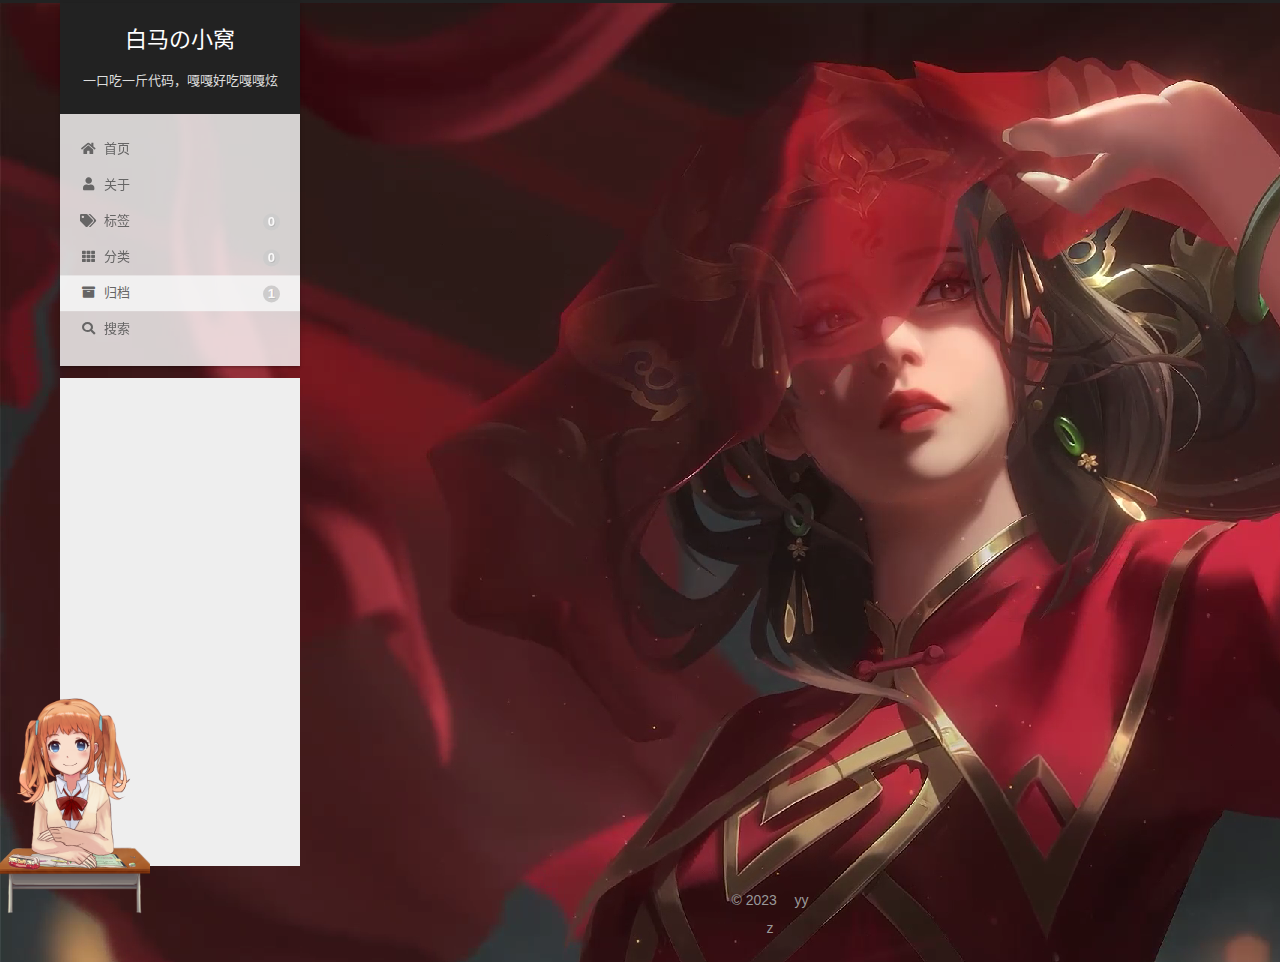
==== commit 74afdb4c: "Site updated: 2023-07-17 02:12:17" ====
--- a/archives/index.html
+++ b/archives/index.html
@@ -361,7 +361,7 @@
   &copy; 
   <span itemprop="copyrightYear">2023</span>
   <span class="with-love">
-    <i class="face-smile"></i>
+    <i class="heartbeat"></i>
   </span>
   <span class="author" itemprop="copyrightHolder">yy</span>
 </div>
--- a/css/main.css
+++ b/css/main.css
@@ -1200,7 +1200,7 @@
 }
 .links-of-author a::before,
 .links-of-author span.exturl::before {
-  background: #46a86e;
+  background: #fffff2;
   border-radius: 50%;
   content: ' ';
   display: inline-block;
@@ -1443,9 +1443,10 @@
   width: 100%;
 }
 .with-love {
-  color: ;
+  color: #ff0000;
   display: inline-block;
   margin: 0 5px;
+  animation: iconAnimate 1.33s ease-in-out infinite;
 }
 .powered-by,
 .theme-info {
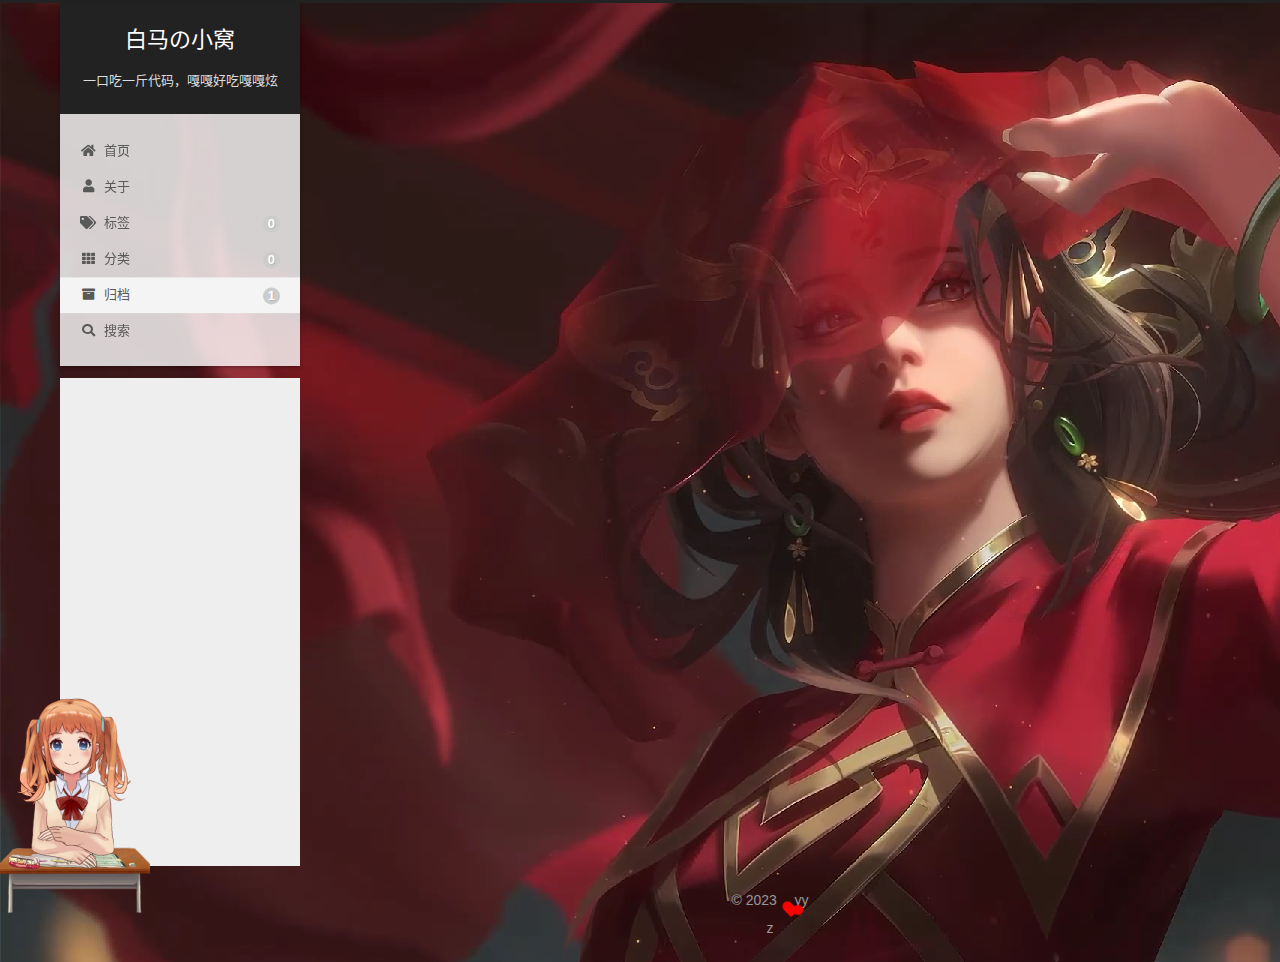
==== commit c2c597d3: "Site updated: 2023-07-17 02:19:43" ====
--- a/archives/index.html
+++ b/archives/index.html
@@ -361,7 +361,7 @@
   &copy; 
   <span itemprop="copyrightYear">2023</span>
   <span class="with-love">
-    <i class="heartbeat"></i>
+    <i class="heart"></i>
   </span>
   <span class="author" itemprop="copyrightHolder">yy</span>
 </div>
--- a/css/main.css
+++ b/css/main.css
@@ -1200,7 +1200,7 @@
 }
 .links-of-author a::before,
 .links-of-author span.exturl::before {
-  background: #fffff2;
+  background: #ddff6c;
   border-radius: 50%;
   content: ' ';
   display: inline-block;
